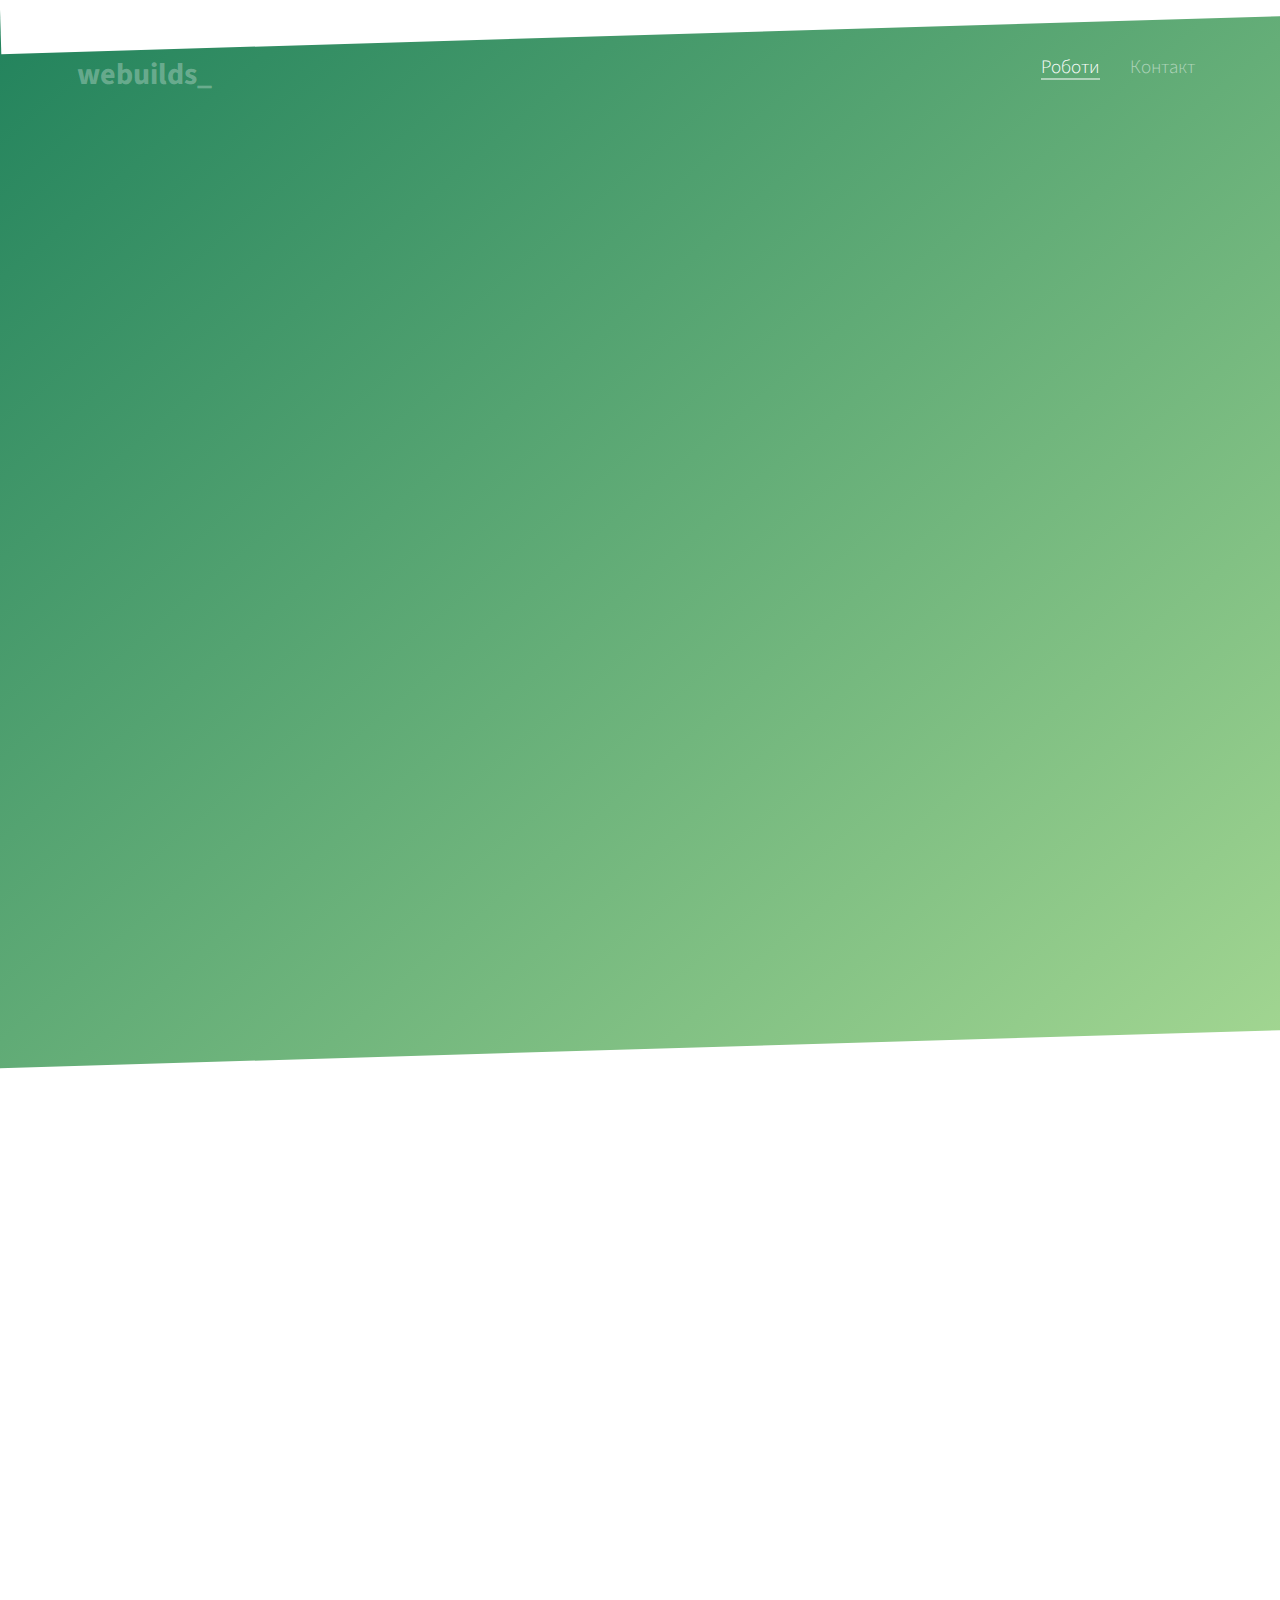
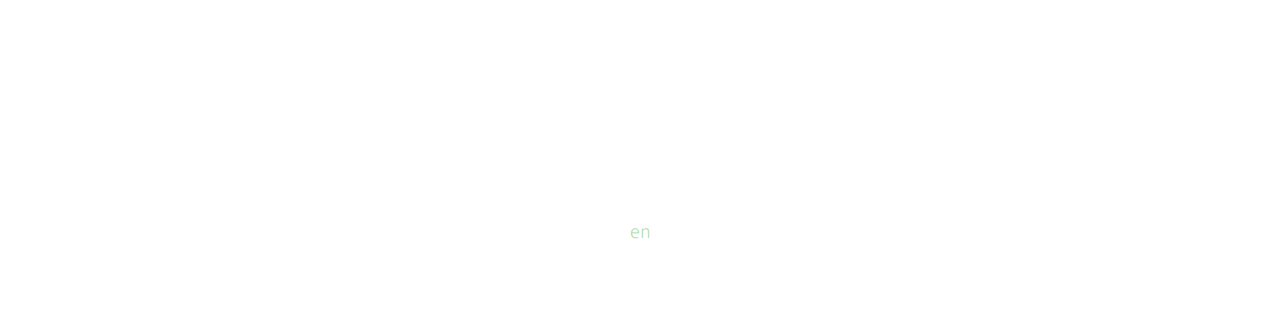
==== index.html @ 07189065 "т13" ====
<!DOCTYPE html>
<!--[if lt IE 7]>      <html class="no-js lt-ie9 lt-ie8 lt-ie7"> <![endif]-->
<!--[if IE 7]>         <html class="no-js lt-ie9 lt-ie8"> <![endif]-->
<!--[if IE 8]>         <html class="no-js lt-ie9"> <![endif]-->
<!--[if gt IE 8]><!--> <html class="no-js"> <!--<![endif]-->
	<head>
	<meta charset="utf-8">
	<meta http-equiv="X-UA-Compatible" content="IE=edge">
	<title>webuilds &mdash; веб-розробка</title>
	<meta name="viewport" content="width=device-width, initial-scale=1">
	<meta name="description" content="веб-розробка сайтів" />
	<meta name="keywords" content="web, розробка, wordpress, шаблони, дизайн, веб, site, html5, css3, mobile, responsive" />
	<meta name="author" content="webuilds.github.io" />


  	<!-- Facebook and Twitter integration -->
	<meta property="og:title" content=""/>
	<meta property="og:image" content=""/>
	<meta property="og:url" content=""/>
	<meta property="og:site_name" content=""/>
	<meta property="og:description" content=""/>
	<meta name="twitter:title" content="" />
	<meta name="twitter:image" content="" />
	<meta name="twitter:url" content="" />
	<meta name="twitter:card" content="" />

	<!-- Place favicon.ico and apple-touch-icon.png in the root directory -->
	<link rel="shortcut icon" href="favicon.ico">

	<link href='https://fonts.googleapis.com/css?family=Source+Sans+Pro:400,300,600,400italic,700' rel='stylesheet' type='text/css'>
	
	<!-- Animate.css -->
	<link rel="stylesheet" href="css/animate.css">
	<!-- Icomoon Icon Fonts-->
	<link rel="stylesheet" href="css/icomoon.css">
	<!-- Simple Line Icons -->
	<link rel="stylesheet" href="css/simple-line-icons.css">
	<!-- Magnific Popup -->
	<link rel="stylesheet" href="css/magnific-popup.css">
	<!-- Bootstrap  -->
	<link rel="stylesheet" href="css/bootstrap.css">

	<!-- 
	Default Theme Style 
	You can change the style.css (default color purple) to one of these styles
	
	1. pink.css
	2. blue.css
	3. turquoise.css
	4. orange.css
	5. lightblue.css
	6. brown.css
	7. green.css

	-->
	<link rel="stylesheet" href="css/style4.css">

	<!-- Styleswitcher ( This style is for demo purposes only, you may delete this anytime. ) -->
	<link rel="stylesheet" id="theme-switch" href="css/style4.css">
	<!-- End demo purposes only -->


	<style>
	/* For demo purpose only */
	
	/* For Demo Purposes Only ( You can delete this anytime :-) */
	#colour-variations {
		padding: 10px;
		-webkit-transition: 0.5s;
	  	-o-transition: 0.5s;
	  	transition: 0.5s;
		width: 140px;
		position: fixed;
		left: 0;
		top: 100px;
		z-index: 999999;
		background: #fff;
		/*border-radius: 4px;*/
		border-top-right-radius: 4px;
		border-bottom-right-radius: 4px;
		-webkit-box-shadow: 0 0 9px 0 rgba(0,0,0,.1);
		-moz-box-shadow: 0 0 9px 0 rgba(0,0,0,.1);
		-ms-box-shadow: 0 0 9px 0 rgba(0,0,0,.1);
		box-shadow: 0 0 9px 0 rgba(0,0,0,.1);
	}
	#colour-variations.sleep {
		margin-left: -140px;
	}
	#colour-variations h3 {
		text-align: center;;
		font-size: 11px;
		letter-spacing: 2px;
		text-transform: uppercase;
		color: #777;
		margin: 0 0 10px 0;
		padding: 0;;
	}
	#colour-variations ul,
	#colour-variations ul li {
		padding: 0;
		margin: 0;
	}
	#colour-variations li {
		list-style: none;
		display: block;
		margin-bottom: 5px!important;
		float: left;
		width: 100%;
	}
	#colour-variations li a {
		width: 100%;
		position: relative;
		display: block;
		overflow: hidden;
		-webkit-border-radius: 4px;
		-moz-border-radius: 4px;
		-ms-border-radius: 4px;
		border-radius: 4px;
		-webkit-transition: 0.4s;
		-o-transition: 0.4s;
		transition: 0.4s;
	}
	#colour-variations li a:hover {
	  	opacity: .9;
	}
	#colour-variations li a > span {
		width: 33.33%;
		height: 20px;
		float: left;
		display: -moz-inline-stack;
		display: inline-block;
		zoom: 1;
		*display: inline;
	}
	

	.option-toggle {
		position: absolute;
		right: 0;
		top: 0;
		margin-top: 5px;
		margin-right: -30px;
		width: 30px;
		height: 30px;
		background: #f64662;
		text-align: center;
		border-top-right-radius: 4px;
		border-bottom-right-radius: 4px;
		color: #fff;
		cursor: pointer;
		-webkit-box-shadow: 0 0 9px 0 rgba(0,0,0,.1);
		-moz-box-shadow: 0 0 9px 0 rgba(0,0,0,.1);
		-ms-box-shadow: 0 0 9px 0 rgba(0,0,0,.1);
		box-shadow: 0 0 9px 0 rgba(0,0,0,.1);
	}
	.option-toggle i {
		top: 2px;
		position: relative;
	}
	.option-toggle:hover, .option-toggle:focus, .option-toggle:active {
		color:  #fff;
		text-decoration: none;
		outline: none;
	}
	</style>
	<!-- End demo purposes only -->


	<!-- Modernizr JS -->
	<script src="js/modernizr-2.6.2.min.js"></script>
	<!-- FOR IE9 below -->
	<!--[if lt IE 9]>
	<script src="js/respond.min.js"></script>
	<![endif]-->

	</head>
	<body>
	<header role="banner" id="fh5co-header">
			<div class="container">
				<!-- <div class="row"> -->
			    <nav class="navbar navbar-default">
		        <div class="navbar-header">
		        	<!-- Mobile Toggle Menu Button -->
					<a href="#" class="js-fh5co-nav-toggle fh5co-nav-toggle" data-toggle="collapse" data-target="#navbar" aria-expanded="false" aria-controls="navbar"><i></i></a>
		         <a class="navbar-brand" href="/"><div class="gradient-all">webuilds<span class="blink">_</span></div></a> 
		        </div>
		        <div id="navbar" class="navbar-collapse collapse">
		          <ul class="nav navbar-nav navbar-right">
		          <!--  <li class="active"><a href="#" data-nav-section="home"><span>Home</span></a></li>
					<li><a href="#" data-nav-section="start"><span>Start</span></a></li> -->
		            <li><a href="#" data-nav-section="work"><span>Роботи</span></a></li>
		              <!--  <li><a href="#" data-nav-section="testimonials"><span>Testimonials</span></a></li>
		            <li><a href="#" data-nav-section="services"><span>Services</span></a></li>
		         <li><a href="#" data-nav-section="about"><span>About</span></a></li> -->
		            <li><a href="#" data-nav-section="contact"><span>Контакт</span></a></li>
		          </ul>
		        </div>
			    </nav>
			  <!-- </div> -->
		  </div>
	</header>
<!--
	<section id="fh5co-home" data-section="home" style="background-image: url(images/full_image_2.jpg);" data-stellar-background-ratio="0.5">
		<div class="gradient"></div>
		<div class="container">
			<div class="text-wrap">
				<div class="text-inner">
					<div class="row">
						<div class="col-md-8 col-md-offset-2">
							<h1 class="to-animate">Web development<span class="blink">_</span></h1>
							<h2 class="to-animate">CREATION of sites, online stores, portals, news resources, blogs, business card sites, portfolio</h2>
							<h4 class="to-animate">HTML5/CSS3, CMS Wordpress, MODX, DLE, Ruby on Rails</h4>
						</div>
					</div>
				</div>
			</div>
		</div>
		<div class="slant"></div>
	</section>

	<section id="fh5co-intro" data-section="start">
		<div class="container">
			<div class="row row-bottom-padded-lg">
				<div class="fh5co-block to-animate" style="background-image: url(images/img_7.jpg);">
					<div class="overlay-darker"></div>
					<div class="overlay"></div>
					<div class="fh5co-text">
						<i class="fh5co-intro-icon icon-bulb"></i>
						<h2>Plan</h2>
						<p>Despite conventional wisdom, the core part of website development and design is not necessary the coding process. Indeed, such technologies as HTML, CSS, and JavaScript give the web we know its shape and define the way we interact with the information. But what usually stay behind the scenes and, at the same time, remain the crucial part of website development life cycle are the stages of preliminary information gathering, detailed planning, and post-launch maintenance.</p>
						<p><a href="./plan.html" class="btn btn-primary popup-vimeo">More</a></p>
					</div>
				</div>
				<div class="fh5co-block to-animate" style="background-image: url(images/img_8.jpg);">
					<div class="overlay-darker"></div>
					<div class="overlay"></div>
					<div class="fh5co-text">
						<i class="fh5co-intro-icon icon-wrench"></i>
						<h2>Develop</h2>
						<p>At this step, we can finally start creating the website itself. Usually, the home page is created first, and then all sub-pages are added, according to the website hierarchy that was previously created in the form of a sitemap. Frameworks and CMS should be implemented to make sure that server can handle the installation and set-up smoothly.
						<p>When you use CMS for site creation, we can also install CMS plugins at this step if there’s a need. The other important step is SEO (Search Engine Optimization). SEO is the optimization of website elements ( e.g., title, description, keyword) that can help your site achieve higher rankings in the search engines.
						</p><p><a href="./develop.html" class="btn btn-primary popup-vimeo">More</a></p>
					</div>
				</div>
				<div class="fh5co-block to-animate" style="background-image: url(images/img_10.jpg);">
					<div class="overlay-darker"></div>
					<div class="overlay"></div>
					<div class="fh5co-text">
						<i class="fh5co-intro-icon icon-rocket"></i>
						<h2>Launch</h2>
						<p>After you check and re-check your website, it’s time to upload it to a server. An FTP (File Transfer Protocol) software is used for that purpose. After you deployed the files, you should run yet another, final test to be sure that all your files have been installed correctly.</p>
						<p>The other important thing is keeping your website up to date. If you use a CMS, regular updates will prevent you from bugs and decrease security risks.
						</p><p><a href="#fh5co-contact" class="btn btn-primary">Contact</a></p>
					</div>
				</div>
			</div>
			<div class="row watch-video text-center to-animate">
				<span>Watch the video</span>
				<p>Web Development Process</p>

				<a href="https://www.youtube.com/watch?v=06VqrXVPc20" class="popup-vimeo btn-video"><i class="icon-play2"></i></a>
			</div>
		</div>
	</section>
 -->
	<section id="fh5co-work" data-section="work">
		<div class="container">
		<!--	<div class="row">
				<div class="col-md-12 section-heading text-center">
					<h2 class="to-animate">Work</h2>
					<div class="row">
						<div class="col-md-8 col-md-offset-2 subtext to-animate">
							<h3></h3>
						</div>
					</div>
				</div>
			</div>  -->
			<div class="row row-bottom-padded-sm">
<!--				
				<div class="col-md-4 col-sm-6 col-xxs-12">
					<a href="http://mini.s-shot.ru/1280x800/1280/png/?http://dzvony.org.ua" class="fh5co-project-item image-popup to-animate">
						<img src="http://mini.s-shot.ru/1280x1050/500/jpeg/?http://dzvony.org.ua" alt="Radio Dzvony" class="img-responsive">
						<div class="fh5co-text">	
						<h2>Radio "Dzvony" - dzvony.org.ua</h2>
						<span>Blog</span>
						</div>
					</a>
				</div>
-->			
			    <div class="col-md-4 col-sm-6 col-xxs-12">
					<a href="http://mini.s-shot.ru/1280x800/1280/png/?http://ssps.org.ua" class="fh5co-project-item image-popup to-animate">
						<img src="http://mini.s-shot.ru/1280x1050/500/jpeg/?http://ssps.org.ua" alt="SSpS" class="img-responsive">
						<div class="fh5co-text">
						<h2>SSpS - ssps.org.ua</h2>
						<span>Blog</span>
						</div>
					</a>
				</div>
				
					<div class="col-md-4 col-sm-6 col-xxs-12">
					<a href="http://mini.s-shot.ru/1024x768/1024/png/?http://ewtn.org.ua" class="fh5co-project-item image-popup to-animate">
						<img src="http://mini.s-shot.ru/1280x1050/500/jpeg/?http://ewtn.org.ua" alt="EWTN" class="img-responsive">
						<div class="fh5co-text">
						<h2>EWTN - ewtn.org.ua</h2>
						<span>Blog</span>
						</div>
					</a>
				</div>

				<div class="col-md-4 col-sm-6 col-xxs-12">
					<a href="http://mini.s-shot.ru/1280x800/1280/png/?http://wds-gorodok.com" class="fh5co-project-item image-popup to-animate">
						<img src="http://mini.s-shot.ru/1280x1000/500/jpeg/?http://wds-gorodok.com" alt="To Live Is Christ - wds-gorodok.com" class="img-responsive">
						<div class="fh5co-text">
						<h2>Духовна семінарія - wds-gorodok.com</h2>

						</div>
					</a>
				</div>

				<div class="clearfix visible-sm-block"></div>
				<div class="col-md-4 col-sm-6 col-xxs-12">
					<a href="http://mini.s-shot.ru/1024x768/1024/png/?http://www.teologiatela.sk" class="fh5co-project-item image-popup to-animate">
						<img src="http://mini.s-shot.ru/1280x1050/500/jpeg/?http://www.teologiatela.sk" alt="Theology of the Body" class="img-responsive">
						<div class="fh5co-text">
						<h2>Богослов'я тіла - teologiatela.sk</h2>
						</div>
					</a>
				</div>
				
				<div class="clearfix visible-sm-block"></div>
				
				<div class="col-md-4 col-sm-6 col-xxs-12">
					<a href="http://mini.s-shot.ru/1024x768/1024/png/?http://kmc.media" class="fh5co-project-item image-popup to-animate">
						<img src="http://mini.s-shot.ru/1280x1050/500/jpeg/?http://kmc.media" alt="KMC" class="img-responsive">
						<div class="fh5co-text">
						<h2>KMC - kmc.media</h2>
						<span>Blog</span>
						</div>
					</a>
				</div>
				
				<div class="col-md-4 col-sm-6 col-xxs-12">
					<a href="http://mini.s-shot.ru/1024x768/1024/png/?http://live-christ.com/ua" class="fh5co-project-item image-popup to-animate">
						<img src="http://mini.s-shot.ru/1280x1050/500/jpeg/?http://live-christ.com/ua" alt="To Live Is Christ - live-christ.com" class="img-responsive">
						<div class="fh5co-text">
						<h2>Життя - Христос - live-christ.com</h2>
						<span>Blog</span>
						</div>
					</a>
				</div>
								

			<div class="row">
				<div class="col-md-12 text-center to-animate">
					<button class="btn btn-primary" type="button" data-toggle="collapse" data-target="#collapseExample" aria-expanded="false" aria-controls="collapseExample">Більше
					</button>
				</div>
			</div>	
			<div class="clearfix visible-sm-block"></div>
			<div class="collapse" id="collapseExample">

				<div class="col-md-4 col-sm-6 col-xxs-12">
					<a href="http://mini.s-shot.ru/1024x768/1024/png/?http://jc.org.ua" class="fh5co-project-item image-popup to-animate">
						<img src="http://mini.s-shot.ru/1280x1050/500/jpeg/?http://jc.org.ua" alt="Liturgy of the Hours" class="img-responsive">
						<div class="fh5co-text">
						<h2>Літургія годин - jc.org.ua</h2>
						<span>Mobile app</span>
						</div>
					</a>
				</div>
				
			</div>
<!--			
	
				<div class="col-md-4 col-sm-6 col-xxs-12">
					<a href="http://mini.s-shot.ru/1280x800/1024/png/?http://openuscompany.com" class="fh5co-project-item image-popup to-animate">
						<img src="http://mini.s-shot.ru/1280x1000/500/jpeg/?http://openuscompany.com" alt="OPENUSCOMPANY" class="img-responsive">
						<div class="fh5co-text">
						<h2>OPENUSCOMPANY - openuscompany.com</h2>
						<span>One Page</span>
						</div>
					</a>
				</div>

				<div class="clearfix visible-sm-block"></div>

				
				
				<div class="clearfix visible-sm-block"></div>
			<div class="collapse" id="collapseExample">
			    		
				<div class="col-md-4 col-sm-6 col-xxs-12">
					<a href="http://mini.s-shot.ru/1024x768/1024/png/?http://pogorelovtales.com" class="fh5co-project-item image-popup to-animate">
						<img src="http://mini.s-shot.ru/1280x1050/500/jpeg/?http://pogorelovtales.com" alt="Pogorelov Tales" class="img-responsive">
						<div class="fh5co-text">
						<h2>Pogorelov Tales - pogorelovtales.com</h2>
						<span>Blog, Promo</span>
						</div>
					</a>
				</div>
				
				<div class="col-md-4 col-sm-6 col-xxs-12">
					<a href="http://mini.s-shot.ru/1024x768/1024/png/?https://aquapark.nikolaev.ua" class="fh5co-project-item image-popup to-animate">
						<img src="http://mini.s-shot.ru/1024x768/500/jpeg/?https://aquapark.nikolaev.ua" alt="Aquapark in Ochakov" class="img-responsive">
						<div class="fh5co-text">
						<h2>Aquapark in Ochakov - aquapark.nikolaev.ua</h2>
						<span>Blog</span>
						</div>
					</a>
				</div>
				
				
				
			</div>	
				
			</div>
			<div class="row">
				<div class="col-md-12 text-center to-animate">
					<button class="btn btn-primary" type="button" data-toggle="collapse" data-target="#collapseExample" aria-expanded="false" aria-controls="collapseExample">More
					</button>
				</div>
			</div>
							 -->
		</div>
	</section>
<!--
	<section id="fh5co-testimonials" data-section="testimonials">
		<div class="container">
			<div class="row">
				<div class="col-md-12 section-heading text-center">
					<h2 class="to-animate">Testimonials</h2>
					<div class="row">
						<div class="col-md-8 col-md-offset-2 subtext to-animate">
							<h3></h3>
						</div>
					</div>
				</div>
			</div>
			<div class="row">
				<div class="col-md-4">
					<div class="box-testimony">
						<blockquote class="to-animate-2">
							<p>&ldquo;All perfectly! I'm happy with the job, the site turned out even better than I expected. Definitely I can recommend!&rdquo;</p>
						</blockquote>
						<div class="author to-animate">
							<figure><img src="images/no-avatar.png" alt="Person"></figure>
							<p>
							Sergey S. <span class="subtext">One Page Site</span>
							</p>
						</div>
					</div>
				</div>
				<div class="col-md-4">
					<div class="box-testimony">
						<blockquote class="to-animate-2">
							<p>&ldquo;Many thanks for the implementation of the project! Despite the fact that at the start there were many moments that had not yet been encountered and the final visualization was not understandable, the team was very patient with all the changes and experiments.&rdquo;</p>
						</blockquote>
						<div class="author to-animate">
							<figure><img src="images/no-avatar.png" alt="Person"></figure>
							<p>
							Zhenya  <span class="subtext">Director</span>
							</p>
						</div>
					</div>
				</div>

				<div class="col-md-4">
					<div class="box-testimony">
						<blockquote class="to-animate-2">
							<p>&ldquo;The team coped well with its task. I recommend. &rdquo;</p>
						</blockquote>
						<div class="author to-animate">
							<figure><img src="images/no-avatar.png" alt="Person"></figure>
							<p>
							Alexey K. <span class="subtext">Website modernization</span>
							</p>
						</div>
					</div>
				</div>
				

			</div>
		</div>
	</section>


	<section id="fh5co-services" data-section="services">
		<div class="container">
			<div class="row">
				<div class="col-md-12 section-heading text-left">
					<h2 class=" left-border to-animate">Services</h2>
					<div class="row">
						<div class="col-md-8 subtext to-animate">
							<h3>You should always keep in mind that website development project doesn’t start with coding and doesn’t end after the day you finally launch your website.</h3>
						</div>
					</div>
				</div>
			</div>
			<div class="row">
				<div class="col-md-6 col-sm-6 fh5co-service to-animate">
					<i class="icon to-animate-2 icon-anchor"></i>
					<h3>Start &amp; Strategy</h3>
					<p>	This initial stage is where you define your goals and objectives for the web site and begin to collect and analyze the information you’ll need to justify the budget and resources required. This is also the time to define the scope of the site content, the interactive functionality and technology support required, and the depth and breadth of information resources that you will need to fill out the site and meet your users’ expectations.</p>
				</div>
				<div class="col-md-6 col-sm-6 fh5co-service to-animate">
					<i class="icon to-animate-2 icon-layers2"></i>
					<h3>Theme &amp; Interface</h3>
					<p>Most websites today are developed with a content management system, or CMS – which allows companies to easily and quickly update their sites without technical support. Template is important in the website.
					If you have an existing website that needs reworking, sprucing up or a redesign, we can help you. </br> </br>  </br> </br></p>
				</div>

				<div class="clearfix visible-sm-block"></div>

				<div class="col-md-6 col-sm-6 fh5co-service to-animate">
					<i class="icon to-animate-2 icon-database"></i>
					<h3>Resources &amp; Materials</h3>
					<p>If you’re at the stage of thinking about starting a website, you may already have a good start on this one. Nonetheless, before you go any further, really clarify for yourself what you want your website to accomplish.
					Also, define a budget, timeline, and list of needed resources and materials, for example domain, hosting, CMS, template. 
</p>
				</div>
				<div class="col-md-6 col-sm-6 fh5co-service to-animate">
					<i class="icon to-animate-2 icon-monitor"></i>
					<h3>CMS &amp; eCommerce</h3>
					<p>
					CMS can be used for adding, editing, and deleting text conveniently. You can incorporate unlimited pages and full-site SEO. We offer development on HTML5/CSS3, CMS Wordpress, MODX, DLE, Ruby on Rails.
				</p>
				</div>
				
			</div>
		</div>
	</section>
<!-- 	
	<section id="fh5co-about" data-section="about">
		<div class="container">
			<div class="row">
				<div class="col-md-12 section-heading text-center">
					<h2 class="to-animate">About</h2>
					<div class="row">
						<div class="col-md-8 col-md-offset-2 subtext to-animate">
							<h3>Far far away, behind the word mountains, far from the countries Vokalia and Consonantia, there live the blind texts.</h3>
						</div>
					</div>
				</div>
			</div>
			<div class="row">
				<div class="col-md-4">
					<div class="fh5co-person text-center to-animate">
						<figure><img src="https://static.kabanchik.ua/static/images/no-avatar.png" alt="Image"></figure>
						<h3>Sergey S.</h3>
						<span class="fh5co-position">One Page Website</span>
						<p>All perfectly! I'm happy with the job, the site turned out even better than I expected. Definitely I can recommend!</p>
						<ul class="social social-circle">
							<li><a href="#"><i class="icon-twitter"></i></a></li>
							<li><a href="#"><i class="icon-facebook"></i></a></li>
							<li><a href="#"><i class="icon-dribbble"></i></a></li>
						</ul>
					</div>
				</div>
				<div class="col-md-4">
					<div class="fh5co-person text-center to-animate">
						<figure><img src="images/person2.jpg" alt="Image"></figure>
						<h3>Rob Smith</h3>
						<span class="fh5co-position">Web Developer</span>
						<p>Far far away, behind the word mountains, far from the countries Vokalia and Consonantia, there live the blind texts</p>
						<ul class="social social-circle">
							<li><a href="#"><i class="icon-twitter"></i></a></li>
							<li><a href="#"><i class="icon-facebook"></i></a></li>
							<li><a href="#"><i class="icon-github"></i></a></li>
						</ul>
					</div>
				</div>
				<div class="col-md-4">
					<div class="fh5co-person text-center to-animate">
						<figure><img src="images/person3.jpg" alt="Image"></figure>
						<h3>Larry Ben</h3>
						<span class="fh5co-position">Web Designer</span>
						<p>Far far away, behind the word mountains, far from the countries Vokalia and Consonantia, there live the blind texts</p>
						<ul class="social social-circle">
							<li><a href="#"><i class="icon-twitter"></i></a></li>
							<li><a href="#"><i class="icon-facebook"></i></a></li>
							<li><a href="#"><i class="icon-dribbble"></i></a></li>
						</ul>
					</div>
				</div>
			</div>
		</div>
	</section>
	
	<section id="fh5co-counters" style="background-image: url(images/full_image_1.jpg);" data-stellar-background-ratio="0.5">
		<div class="fh5co-overlay"></div>
		<div class="container">
			<div class="row">
				<div class="col-md-12 section-heading text-center to-animate">
					<h2>Fun Facts</h2>
				</div>
			</div>
			<div class="row">
				<div class="col-md-3 col-sm-6 col-xs-12">
					<div class="fh5co-counter to-animate">
						<i class="fh5co-counter-icon icon-briefcase to-animate-2"></i>
						<span class="fh5co-counter-number js-counter" data-from="0" data-to="89" data-speed="5000" data-refresh-interval="50">89</span>
						<span class="fh5co-counter-label">Finished projects</span>
					</div>
				</div>
				<div class="col-md-3 col-sm-6 col-xs-12">
					<div class="fh5co-counter to-animate">
						<i class="fh5co-counter-icon icon-code to-animate-2"></i>
						<span class="fh5co-counter-number js-counter" data-from="0" data-to="2343409" data-speed="5000" data-refresh-interval="50">2343409</span>
						<span class="fh5co-counter-label">Line of codes</span>
					</div>
				</div>
				<div class="col-md-3 col-sm-6 col-xs-12">
					<div class="fh5co-counter to-animate">
						<i class="fh5co-counter-icon icon-cup to-animate-2"></i>
						<span class="fh5co-counter-number js-counter" data-from="0" data-to="1302" data-speed="5000" data-refresh-interval="50">1302</span>
						<span class="fh5co-counter-label">Cup of coffees</span>
					</div>
				</div>
				<div class="col-md-3 col-sm-6 col-xs-12">
					<div class="fh5co-counter to-animate">
						<i class="fh5co-counter-icon icon-people to-animate-2"></i>
						<span class="fh5co-counter-number js-counter" data-from="0" data-to="52" data-speed="5000" data-refresh-interval="50">52</span>
						<span class="fh5co-counter-label">Happy clients</span>
					</div>
				</div>
			</div>
		</div>
	</section>
 -->
	<section id="fh5co-contact" data-section="contact">
		<div class="container">
			<div class="row">
				<div class="col-md-12 section-heading text-center">
	<!-- 					<h2 class="to-animate">Get In Touch</h2>
					<div class="row">
						<div class="col-md-8 col-md-offset-2 subtext to-animate">
							<h3>Let’s shake hands and start a work</h3>
						</div>
					</div>
				</div>
			</div>
			<div class="row row-bottom-padded-md"> 
			
			<div class="col-md-6 to-animate">
					<h3>Got an IDEA?</h3>
					<ul class="fh5co-contact-info">
						<i class="icon to-animate-2 icon-cogs bounceIn animated"></i>
						<i class="icon to-animate-2 icon-bubbles bounceIn animated"></i>
						<li><i class="icon-phone"></i> <a href="tel:+38(095)128-0726 ">38(095)128-0726 </a> <img src="images/viber.png" alt="viber"> </li>
						<li><i class="icon-envelope"></i>webuildsweb@gmail.com</li>
						<li><i class="icon-globe"></i> <a href="http://webuilds.github.io" target="_blank">webuilds.github.io</a></li>
						<li><i class="icon-social-facebook"></i> <a href="https://www.facebook.com/webuilds.github.io" target="_blank">Facebook</a></li>
					</ul>
				</div>
			
			<!-- 
				<div class="col-md-6 to-animate"> 
					<h3>Contact Info</h3>
					<ul class="fh5co-contact-info">
						<li class="fh5co-contact-address ">
							<i class="icon-home"></i>
							5555 Love Paradise 56 New Clity 5655, <br>Excel Tower United Kingdom
						</li>
						<li><i class="icon-phone"></i> (123) 465-6789</li>
						<li><i class="icon-envelope"></i>info@freehtml5.co</li>
						<li><i class="icon-globe"></i> <a href="http://webuilds.github.io/" target="_blank">webuilds.github.io</a></li>
					</ul>
				</div>
 -->
				<div class="col-md-6 to-animate"> 
					<h3>Контактна форма</h3>

					<form action="https://formspree.io/webuildsweb@gmail.com" method="POST">

					<div class="form-group ">
						<label for="name" class="sr-only">Name</label>
						<input name="name" class="form-control" placeholder="Ім'я" type="text">
					</div>
					<div class="form-group ">
						<label for="email" class="sr-only">Email</label>
						<input name="_replyto" class="form-control" required placeholder="Email*" type="email">
					</div>
					<div class="form-group ">
						<label for="phone" class="sr-only">Phone</label>
						<input name="phone" class="form-control" placeholder="Телефон" type="text">
					</div>
					<div class="form-group ">
						<label for="message" class="sr-only">Message</label>
						<textarea name="message" id="message" cols="30" rows="5" class="form-control" placeholder="Повідомлення"></textarea>
					</div>
					<div class="form-group ">
						<input class="btn btn-primary btn-lg" type="submit" value="Надіслати">
					</div>
					</div>
				</div>
				
			</div>
		</div>
<!--		<div id="map" class="to-animate"></div>	 -->
	</section>
	
	
	<footer id="footer" role="contentinfo">
	<!--	<a href="#" class="gotop js-gotop"><i class="icon-arrow-up2"></i></a>  -->
		<div class="container">
			<div class="">
				<div class="col-md-12 text-center">
				<!--	<p>&copy; 2018 WEBuilds - web development. All Rights Reserved.</p>  -->
					<p><a href="/en.html"> <span>en</span> </a></p>
				</div>
			</div>  
	<!--			<div class="row">
				<div class="col-md-12 text-center">
					<ul class="social social-circle">
						<li><a href="#"><i class="icon-twitter"></i></a></li>
						<li><a href="#"><i class="icon-facebook"></i></a></li>
						<li><a href="#"><i class="icon-youtube"></i></a></li>
					</ul>
				</div>
			</div>
		</div>
	</footer>
	 -->
	
	<!-- For demo purposes Only ( You may delete this anytime :-)
	<div id="colour-variations">
		<a class="option-toggle"><i class="icon-gear"></i></a>
		<h3>Preset Colors</h3>
		<ul>
			<li>
				<a href="javascript: void(0);" data-theme="style">
					<span style="background: #3f95ea;"></span>
					<span style="background: #52d3aa;"></span>
					<span style="background: #f2f2f2;"></span>
				</a>
			</li>
			<li>
				<a href="javascript: void(0);" data-theme="style2">
					<span style="background: #329998;"></span>
					<span style="background: #6cc99c;"></span>
					<span style="background: #f2f2f2;"></span>
				</a>
			</li>
			<li>
				<a href="javascript: void(0);" data-theme="style3">
					<span style="background: #9f466e;"></span>
					<span style="background: #c24d67;"></span>
					<span style="background: #f2f2f2;"></span>
				</a>
			</li>
			<li>
				<a href="javascript: void(0);" data-theme="style4">
					<span style="background: #21825C;"></span>
					<span style="background: #A4D792;"></span>
					<span style="background: #f2f2f2;"></span>
				</a>
			</li>
			
		</ul>
	</div>
	<!-- End demo purposes only -->

	
	<!-- jQuery -->
	<script src="js/jquery.min.js"></script>
	<!-- jQuery Easing -->
	<script src="js/jquery.easing.1.3.js"></script>
	<!-- Bootstrap -->
	<script src="js/bootstrap.min.js"></script>
	<!-- Waypoints -->
	<script src="js/jquery.waypoints.min.js"></script>
	<!-- Stellar Parallax -->
	<script src="js/jquery.stellar.min.js"></script>
	<!-- Counter -->
	<script src="js/jquery.countTo.js"></script>
	<!-- Magnific Popup -->
	<script src="js/jquery.magnific-popup.min.js"></script>
	<script src="js/magnific-popup-options.js"></script>
	
	<!-- Google Map 
	<script src="https://maps.googleapis.com/maps/api/js?key=AIzaSyCefOgb1ZWqYtj7raVSmN4PL2WkTrc-KyA&sensor=false"></script>
	<script src="js/google_map.js"></script>

 
	<script src="js/jquery.style.switcher.js"></script>
	<script>
		$(function(){
			$('#colour-variations ul').styleSwitcher({
				defaultThemeId: 'theme-switch',
				hasPreview: false,
				cookie: {
		          	expires: 30,
		          	isManagingLoad: true
		      	}
			});	
			$('.option-toggle').click(function() {
				$('#colour-variations').toggleClass('sleep');
			});
		});
	</script>
 End demo purposes only -->

	<!-- Main JS (Do not remove) -->
	<script src="js/main.js"></script>

	</body>
</html>
---- css/icomoon.css ----
@font-face {
	font-family: 'icomoon';
	src:url('../fonts/icomoon/icomoon.eot?qtatmt');
	src:url('../fonts/icomoon/icomoon.eot?qtatmt#iefix') format('embedded-opentype'),
		url('../fonts/icomoon/icomoon.ttf?qtatmt') format('truetype'),
		url('../fonts/icomoon/icomoon.woff?qtatmt') format('woff'),
		url('../fonts/icomoon/icomoon.svg?qtatmt#icomoon') format('svg');
	font-weight: normal;
	font-style: normal;
}

[class^="icon-"], [class*=" icon-"] {
	font-family: 'icomoon';
	speak: none;
	font-style: normal;
	font-weight: normal;
	font-variant: normal;
	text-transform: none;
	line-height: 1;

	/* Better Font Rendering =========== */
	-webkit-font-smoothing: antialiased;
	-moz-osx-font-smoothing: grayscale;
}

.icon-glass:before {
	content: "\f000";
}
.icon-music:before {
	content: "\f001";
}
.icon-search2:before {
	content: "\f002";
}
.icon-envelope-o:before {
	content: "\f003";
}
.icon-heart:before {
	content: "\f004";
}
.icon-star:before {
	content: "\f005";
}
.icon-star-o:before {
	content: "\f006";
}
.icon-user:before {
	content: "\f007";
}
.icon-film:before {
	content: "\f008";
}
.icon-th-large:before {
	content: "\f009";
}
.icon-th:before {
	content: "\f00a";
}
.icon-th-list:before {
	content: "\f00b";
}
.icon-check:before {
	content: "\f00c";
}
.icon-close:before {
	content: "\f00d";
}
.icon-remove:before {
	content: "\f00d";
}
.icon-times:before {
	content: "\f00d";
}
.icon-search-plus:before {
	content: "\f00e";
}
.icon-search-minus:before {
	content: "\f010";
}
.icon-power-off:before {
	content: "\f011";
}
.icon-signal:before {
	content: "\f012";
}
.icon-cog:before {
	content: "\f013";
}
.icon-gear:before {
	content: "\f013";
}
.icon-trash-o:before {
	content: "\f014";
}
.icon-home:before {
	content: "\f015";
}
.icon-file-o:before {
	content: "\f016";
}
.icon-clock-o:before {
	content: "\f017";
}
.icon-road:before {
	content: "\f018";
}
.icon-download:before {
	content: "\f019";
}
.icon-arrow-circle-o-down:before {
	content: "\f01a";
}
.icon-arrow-circle-o-up:before {
	content: "\f01b";
}
.icon-inbox:before {
	content: "\f01c";
}
.icon-play-circle-o:before {
	content: "\f01d";
}
.icon-repeat2:before {
	content: "\f01e";
}
.icon-rotate-right:before {
	content: "\f01e";
}
.icon-refresh:before {
	content: "\f021";
}
.icon-list-alt:before {
	content: "\f022";
}
.icon-lock:before {
	content: "\f023";
}
.icon-flag:before {
	content: "\f024";
}
.icon-headphones:before {
	content: "\f025";
}
.icon-volume-off:before {
	content: "\f026";
}
.icon-volume-down:before {
	content: "\f027";
}
.icon-volume-up:before {
	content: "\f028";
}
.icon-qrcode:before {
	content: "\f029";
}
.icon-barcode:before {
	content: "\f02a";
}
.icon-tag:before {
	content: "\f02b";
}
.icon-tags:before {
	content: "\f02c";
}
.icon-book:before {
	content: "\f02d";
}
.icon-bookmark:before {
	content: "\f02e";
}
.icon-print:before {
	content: "\f02f";
}
.icon-camera:before {
	content: "\f030";
}
.icon-font:before {
	content: "\f031";
}
.icon-bold:before {
	content: "\f032";
}
.icon-italic:before {
	content: "\f033";
}
.icon-text-height:before {
	content: "\f034";
}
.icon-text-width:before {
	content: "\f035";
}
.icon-align-left:before {
	content: "\f036";
}
.icon-align-center2:before {
	content: "\f037";
}
.icon-align-right:before {
	content: "\f038";
}
.icon-align-justify2:before {
	content: "\f039";
}
.icon-list:before {
	content: "\f03a";
}
.icon-dedent:before {
	content: "\f03b";
}
.icon-outdent:before {
	content: "\f03b";
}
.icon-indent:before {
	content: "\f03c";
}
.icon-video-camera:before {
	content: "\f03d";
}
.icon-image:before {
	content: "\f03e";
}
.icon-photo:before {
	content: "\f03e";
}
.icon-picture-o:before {
	content: "\f03e";
}
.icon-pencil:before {
	content: "\f040";
}
.icon-map-marker:before {
	content: "\f041";
}
.icon-adjust:before {
	content: "\f042";
}
.icon-tint:before {
	content: "\f043";
}
.icon-edit:before {
	content: "\f044";
}
.icon-pencil-square-o:before {
	content: "\f044";
}
.icon-share-square-o:before {
	content: "\f045";
}
.icon-check-square-o:before {
	content: "\f046";
}
.icon-arrows:before {
	content: "\f047";
}
.icon-step-backward:before {
	content: "\f048";
}
.icon-fast-backward:before {
	content: "\f049";
}
.icon-backward:before {
	content: "\f04a";
}
.icon-play2:before {
	content: "\f04b";
}
.icon-pause2:before {
	content: "\f04c";
}
.icon-stop2:before {
	content: "\f04d";
}
.icon-forward:before {
	content: "\f04e";
}
.icon-fast-forward2:before {
	content: "\f050";
}
.icon-step-forward:before {
	content: "\f051";
}
.icon-eject:before {
	content: "\f052";
}
.icon-chevron-left:before {
	content: "\f053";
}
.icon-chevron-right:before {
	content: "\f054";
}
.icon-plus-circle:before {
	content: "\f055";
}
.icon-minus-circle:before {
	content: "\f056";
}
.icon-times-circle:before {
	content: "\f057";
}
.icon-check-circle:before {
	content: "\f058";
}
.icon-question-circle:before {
	content: "\f059";
}
.icon-info-circle:before {
	content: "\f05a";
}
.icon-crosshairs:before {
	content: "\f05b";
}
.icon-times-circle-o:before {
	content: "\f05c";
}
.icon-check-circle-o:before {
	content: "\f05d";
}
.icon-ban2:before {
	content: "\f05e";
}
.icon-arrow-left:before {
	content: "\f060";
}
.icon-arrow-right:before {
	content: "\f061";
}
.icon-arrow-up:before {
	content: "\f062";
}
.icon-arrow-down:before {
	content: "\f063";
}
.icon-mail-forward:before {
	content: "\f064";
}
.icon-share:before {
	content: "\f064";
}
.icon-expand2:before {
	content: "\f065";
}
.icon-compress:before {
	content: "\f066";
}
.icon-plus:before {
	content: "\f067";
}
.icon-minus:before {
	content: "\f068";
}
.icon-asterisk:before {
	content: "\f069";
}
.icon-exclamation-circle:before {
	content: "\f06a";
}
.icon-gift:before {
	content: "\f06b";
}
.icon-leaf:before {
	content: "\f06c";
}
.icon-fire:before {
	content: "\f06d";
}
.icon-eye:before {
	content: "\f06e";
}
.icon-eye-slash:before {
	content: "\f070";
}
.icon-exclamation-triangle:before {
	content: "\f071";
}
.icon-warning:before {
	content: "\f071";
}
.icon-plane:before {
	content: "\f072";
}
.icon-calendar:before {
	content: "\f073";
}
.icon-random:before {
	content: "\f074";
}
.icon-comment:before {
	content: "\f075";
}
.icon-magnet:before {
	content: "\f076";
}
.icon-chevron-up:before {
	content: "\f077";
}
.icon-chevron-down:before {
	content: "\f078";
}
.icon-retweet:before {
	content: "\f079";
}
.icon-shopping-cart:before {
	content: "\f07a";
}
.icon-folder:before {
	content: "\f07b";
}
.icon-folder-open:before {
	content: "\f07c";
}
.icon-arrows-v:before {
	content: "\f07d";
}
.icon-arrows-h:before {
	content: "\f07e";
}
.icon-bar-chart:before {
	content: "\f080";
}
.icon-bar-chart-o:before {
	content: "\f080";
}
.icon-twitter-square:before {
	content: "\f081";
}
.icon-facebook-square:before {
	content: "\f082";
}
.icon-camera-retro:before {
	content: "\f083";
}
.icon-key:before {
	content: "\f084";
}
.icon-cogs:before {
	content: "\f085";
}
.icon-gears:before {
	content: "\f085";
}
.icon-comments:before {
	content: "\f086";
}
.icon-thumbs-o-up:before {
	content: "\f087";
}
.icon-thumbs-o-down:before {
	content: "\f088";
}
.icon-star-half:before {
	content: "\f089";
}
.icon-heart-o:before {
	content: "\f08a";
}
.icon-sign-out:before {
	content: "\f08b";
}
.icon-linkedin-square:before {
	content: "\f08c";
}
.icon-thumb-tack:before {
	content: "\f08d";
}
.icon-external-link:before {
	content: "\f08e";
}
.icon-sign-in:before {
	content: "\f090";
}
.icon-trophy:before {
	content: "\f091";
}
.icon-github-square:before {
	content: "\f092";
}
.icon-upload:before {
	content: "\f093";
}
.icon-lemon-o:before {
	content: "\f094";
}
.icon-phone:before {
	content: "\f095";
}
.icon-square-o:before {
	content: "\f096";
}
.icon-bookmark-o:before {
	content: "\f097";
}
.icon-phone-square:before {
	content: "\f098";
}
.icon-twitter:before {
	content: "\f099";
}
.icon-facebook:before {
	content: "\f09a";
}
.icon-facebook-f:before {
	content: "\f09a";
}
.icon-github:before {
	content: "\f09b";
}
.icon-unlock2:before {
	content: "\f09c";
}
.icon-credit-card:before {
	content: "\f09d";
}
.icon-feed:before {
	content: "\f09e";
}
.icon-rss:before {
	content: "\f09e";
}
.icon-hdd-o:before {
	content: "\f0a0";
}
.icon-bullhorn:before {
	content: "\f0a1";
}
.icon-bell-o:before {
	content: "\f0a2";
}
.icon-certificate:before {
	content: "\f0a3";
}
.icon-hand-o-right:before {
	content: "\f0a4";
}
.icon-hand-o-left:before {
	content: "\f0a5";
}
.icon-hand-o-up:before {
	content: "\f0a6";
}
.icon-hand-o-down:before {
	content: "\f0a7";
}
.icon-arrow-circle-left:before {
	content: "\f0a8";
}
.icon-arrow-circle-right:before {
	content: "\f0a9";
}
.icon-arrow-circle-up:before {
	content: "\f0aa";
}
.icon-arrow-circle-down:before {
	content: "\f0ab";
}
.icon-globe:before {
	content: "\f0ac";
}
.icon-wrench:before {
	content: "\f0ad";
}
.icon-tasks:before {
	content: "\f0ae";
}
.icon-filter:before {
	content: "\f0b0";
}
.icon-briefcase:before {
	content: "\f0b1";
}
.icon-arrows-alt:before {
	content: "\f0b2";
}
.icon-group:before {
	content: "\f0c0";
}
.icon-users:before {
	content: "\f0c0";
}
.icon-chain:before {
	content: "\f0c1";
}
.icon-link:before {
	content: "\f0c1";
}
.icon-cloud:before {
	content: "\f0c2";
}
.icon-flask:before {
	content: "\f0c3";
}
.icon-cut:before {
	content: "\f0c4";
}
.icon-scissors:before {
	content: "\f0c4";
}
.icon-copy:before {
	content: "\f0c5";
}
.icon-files-o:before {
	content: "\f0c5";
}
.icon-paperclip:before {
	content: "\f0c6";
}
.icon-floppy-o:before {
	content: "\f0c7";
}
.icon-save:before {
	content: "\f0c7";
}
.icon-square:before {
	content: "\f0c8";
}
.icon-bars:before {
	content: "\f0c9";
}
.icon-navicon:before {
	content: "\f0c9";
}
.icon-reorder:before {
	content: "\f0c9";
}
.icon-list-ul:before {
	content: "\f0ca";
}
.icon-list-ol:before {
	content: "\f0cb";
}
.icon-strikethrough:before {
	content: "\f0cc";
}
.icon-underline:before {
	content: "\f0cd";
}
.icon-table:before {
	content: "\f0ce";
}
.icon-magic:before {
	content: "\f0d0";
}
.icon-truck:before {
	content: "\f0d1";
}
.icon-pinterest:before {
	content: "\f0d2";
}
.icon-pinterest-square:before {
	content: "\f0d3";
}
.icon-google-plus-square:before {
	content: "\f0d4";
}
.icon-google-plus:before {
	content: "\f0d5";
}
.icon-money:before {
	content: "\f0d6";
}
.icon-caret-down:before {
	content: "\f0d7";
}
.icon-caret-up:before {
	content: "\f0d8";
}
.icon-caret-left:before {
	content: "\f0d9";
}
.icon-caret-right:before {
	content: "\f0da";
}
.icon-columns2:before {
	content: "\f0db";
}
.icon-sort:before {
	content: "\f0dc";
}
.icon-unsorted:before {
	content: "\f0dc";
}
.icon-sort-desc:before {
	content: "\f0dd";
}
.icon-sort-down:before {
	content: "\f0dd";
}
.icon-sort-asc:before {
	content: "\f0de";
}
.icon-sort-up:before {
	content: "\f0de";
}
.icon-envelope:before {
	content: "\f0e0";
}
.icon-linkedin:before {
	content: "\f0e1";
}
.icon-rotate-left:before {
	content: "\f0e2";
}
.icon-undo:before {
	content: "\f0e2";
}
.icon-gavel:before {
	content: "\f0e3";
}
.icon-legal:before {
	content: "\f0e3";
}
.icon-dashboard:before {
	content: "\f0e4";
}
.icon-tachometer:before {
	content: "\f0e4";
}
.icon-comment-o:before {
	content: "\f0e5";
}
.icon-comments-o:before {
	content: "\f0e6";
}
.icon-bolt:before {
	content: "\f0e7";
}
.icon-flash:before {
	content: "\f0e7";
}
.icon-sitemap:before {
	content: "\f0e8";
}
.icon-umbrella2:before {
	content: "\f0e9";
}
.icon-clipboard:before {
	content: "\f0ea";
}
.icon-paste:before {
	content: "\f0ea";
}
.icon-lightbulb-o:before {
	content: "\f0eb";
}
.icon-exchange:before {
	content: "\f0ec";
}
.icon-cloud-download2:before {
	content: "\f0ed";
}
.icon-cloud-upload2:before {
	content: "\f0ee";
}
.icon-user-md:before {
	content: "\f0f0";
}
.icon-stethoscope:before {
	content: "\f0f1";
}
.icon-suitcase:before {
	content: "\f0f2";
}
.icon-bell:before {
	content: "\f0f3";
}
.icon-coffee:before {
	content: "\f0f4";
}
.icon-cutlery:before {
	content: "\f0f5";
}
.icon-file-text-o:before {
	content: "\f0f6";
}
.icon-building-o:before {
	content: "\f0f7";
}
.icon-hospital-o:before {
	content: "\f0f8";
}
.icon-ambulance:before {
	content: "\f0f9";
}
.icon-medkit:before {
	content: "\f0fa";
}
.icon-fighter-jet:before {
	content: "\f0fb";
}
.icon-beer:before {
	content: "\f0fc";
}
.icon-h-square:before {
	content: "\f0fd";
}
.icon-plus-square:before {
	content: "\f0fe";
}
.icon-angle-double-left:before {
	content: "\f100";
}
.icon-angle-double-right:before {
	content: "\f101";
}
.icon-angle-double-up:before {
	content: "\f102";
}
.icon-angle-double-down:before {
	content: "\f103";
}
.icon-angle-left:before {
	content: "\f104";
}
.icon-angle-right:before {
	content: "\f105";
}
.icon-angle-up:before {
	content: "\f106";
}
.icon-angle-down:before {
	content: "\f107";
}
.icon-desktop:before {
	content: "\f108";
}
.icon-laptop:before {
	content: "\f109";
}
.icon-tablet:before {
	content: "\f10a";
}
.icon-mobile:before {
	content: "\f10b";
}
.icon-mobile-phone:before {
	content: "\f10b";
}
.icon-circle-o:before {
	content: "\f10c";
}
.icon-quote-left:before {
	content: "\f10d";
}
.icon-quote-right:before {
	content: "\f10e";
}
.icon-spinner:before {
	content: "\f110";
}
.icon-circle:before {
	content: "\f111";
}
.icon-mail-reply:before {
	content: "\f112";
}
.icon-reply:before {
	content: "\f112";
}
.icon-github-alt:before {
	content: "\f113";
}
.icon-folder-o:before {
	content: "\f114";
}
.icon-folder-open-o:before {
	content: "\f115";
}
.icon-smile-o:before {
	content: "\f118";
}
.icon-frown-o:before {
	content: "\f119";
}
.icon-meh-o:before {
	content: "\f11a";
}
.icon-gamepad:before {
	content: "\f11b";
}
.icon-keyboard-o:before {
	content: "\f11c";
}
.icon-flag-o:before {
	content: "\f11d";
}
.icon-flag-checkered:before {
	content: "\f11e";
}
.icon-terminal:before {
	content: "\f120";
}
.icon-code:before {
	content: "\f121";
}
.icon-mail-reply-all:before {
	content: "\f122";
}
.icon-reply-all:before {
	content: "\f122";
}
.icon-star-half-empty:before {
	content: "\f123";
}
.icon-star-half-full:before {
	content: "\f123";
}
.icon-star-half-o:before {
	content: "\f123";
}
.icon-location-arrow:before {
	content: "\f124";
}
.icon-crop:before {
	content: "\f125";
}
.icon-code-fork:before {
	content: "\f126";
}
.icon-chain-broken:before {
	content: "\f127";
}
.icon-unlink:before {
	content: "\f127";
}
.icon-question:before {
	content: "\f128";
}
.icon-info:before {
	content: "\f129";
}
.icon-exclamation:before {
	content: "\f12a";
}
.icon-superscript:before {
	content: "\f12b";
}
.icon-subscript:before {
	content: "\f12c";
}
.icon-eraser:before {
	content: "\f12d";
}
.icon-puzzle-piece:before {
	content: "\f12e";
}
.icon-microphone2:before {
	content: "\f130";
}
.icon-microphone-slash:before {
	content: "\f131";
}
.icon-shield:before {
	content: "\f132";
}
.icon-calendar-o:before {
	content: "\f133";
}
.icon-fire-extinguisher:before {
	content: "\f134";
}
.icon-rocket:before {
	content: "\f135";
}
.icon-maxcdn:before {
	content: "\f136";
}
.icon-chevron-circle-left:before {
	content: "\f137";
}
.icon-chevron-circle-right:before {
	content: "\f138";
}
.icon-chevron-circle-up:before {
	content: "\f139";
}
.icon-chevron-circle-down:before {
	content: "\f13a";
}
.icon-html5:before {
	content: "\f13b";
}
.icon-css3:before {
	content: "\f13c";
}
.icon-anchor2:before {
	content: "\f13d";
}
.icon-unlock-alt:before {
	content: "\f13e";
}
.icon-bullseye:before {
	content: "\f140";
}
.icon-ellipsis-h:before {
	content: "\f141";
}
.icon-ellipsis-v:before {
	content: "\f142";
}
.icon-rss-square:before {
	content: "\f143";
}
.icon-play-circle:before {
	content: "\f144";
}
.icon-ticket:before {
	content: "\f145";
}
.icon-minus-square:before {
	content: "\f146";
}
.icon-minus-square-o:before {
	content: "\f147";
}
.icon-level-up:before {
	content: "\f148";
}
.icon-level-down:before {
	content: "\f149";
}
.icon-check-square:before {
	content: "\f14a";
}
.icon-pencil-square:before {
	content: "\f14b";
}
.icon-external-link-square:before {
	content: "\f14c";
}
.icon-share-square:before {
	content: "\f14d";
}
.icon-compass:before {
	content: "\f14e";
}
.icon-caret-square-o-down:before {
	content: "\f150";
}
.icon-toggle-down:before {
	content: "\f150";
}
.icon-caret-square-o-up:before {
	content: "\f151";
}
.icon-toggle-up:before {
	content: "\f151";
}
.icon-caret-square-o-right:before {
	content: "\f152";
}
.icon-toggle-right:before {
	content: "\f152";
}
.icon-eur:before {
	content: "\f153";
}
.icon-euro:before {
	content: "\f153";
}
.icon-gbp:before {
	content: "\f154";
}
.icon-dollar:before {
	content: "\f155";
}
.icon-usd:before {
	content: "\f155";
}
.icon-inr:before {
	content: "\f156";
}
.icon-rupee:before {
	content: "\f156";
}
.icon-cny:before {
	content: "\f157";
}
.icon-jpy:before {
	content: "\f157";
}
.icon-rmb:before {
	content: "\f157";
}
.icon-yen:before {
	content: "\f157";
}
.icon-rouble:before {
	content: "\f158";
}
.icon-rub:before {
	content: "\f158";
}
.icon-ruble:before {
	content: "\f158";
}
.icon-krw:before {
	content: "\f159";
}
.icon-won:before {
	content: "\f159";
}
.icon-bitcoin:before {
	content: "\f15a";
}
.icon-btc:before {
	content: "\f15a";
}
.icon-file2:before {
	content: "\f15b";
}
.icon-file-text:before {
	content: "\f15c";
}
.icon-sort-alpha-asc:before {
	content: "\f15d";
}
.icon-sort-alpha-desc:before {
	content: "\f15e";
}
.icon-sort-amount-asc:before {
	content: "\f160";
}
.icon-sort-amount-desc:before {
	content: "\f161";
}
.icon-sort-numeric-asc:before {
	content: "\f162";
}
.icon-sort-numeric-desc:before {
	content: "\f163";
}
.icon-thumbs-up:before {
	content: "\f164";
}
.icon-thumbs-down:before {
	content: "\f165";
}
.icon-youtube-square:before {
	content: "\f166";
}
.icon-youtube:before {
	content: "\f167";
}
.icon-xing:before {
	content: "\f168";
}
.icon-xing-square:before {
	content: "\f169";
}
.icon-youtube-play:before {
	content: "\f16a";
}
.icon-dropbox:before {
	content: "\f16b";
}
.icon-stack-overflow:before {
	content: "\f16c";
}
.icon-instagram:before {
	content: "\f16d";
}
.icon-flickr:before {
	content: "\f16e";
}
.icon-adn:before {
	content: "\f170";
}
.icon-bitbucket:before {
	content: "\f171";
}
.icon-bitbucket-square:before {
	content: "\f172";
}
.icon-tumblr:before {
	content: "\f173";
}
.icon-tumblr-square:before {
	content: "\f174";
}
.icon-long-arrow-down:before {
	content: "\f175";
}
.icon-long-arrow-up:before {
	content: "\f176";
}
.icon-long-arrow-left:before {
	content: "\f177";
}
.icon-long-arrow-right:before {
	content: "\f178";
}
.icon-apple:before {
	content: "\f179";
}
.icon-windows:before {
	content: "\f17a";
}
.icon-android:before {
	content: "\f17b";
}
.icon-linux:before {
	content: "\f17c";
}
.icon-dribbble:before {
	content: "\f17d";
}
.icon-skype:before {
	content: "\f17e";
}
.icon-foursquare:before {
	content: "\f180";
}
.icon-trello:before {
	content: "\f181";
}
.icon-female:before {
	content: "\f182";
}
.icon-male:before {
	content: "\f183";
}
.icon-gittip:before {
	content: "\f184";
}
.icon-gratipay:before {
	content: "\f184";
}
.icon-sun-o:before {
	content: "\f185";
}
.icon-moon-o:before {
	content: "\f186";
}
.icon-archive:before {
	content: "\f187";
}
.icon-bug:before {
	content: "\f188";
}
.icon-vk:before {
	content: "\f189";
}
.icon-weibo:before {
	content: "\f18a";
}
.icon-renren:before {
	content: "\f18b";
}
.icon-pagelines:before {
	content: "\f18c";
}
.icon-stack-exchange:before {
	content: "\f18d";
}
.icon-arrow-circle-o-right:before {
	content: "\f18e";
}
.icon-arrow-circle-o-left:before {
	content: "\f190";
}
.icon-caret-square-o-left:before {
	content: "\f191";
}
.icon-toggle-left:before {
	content: "\f191";
}
.icon-dot-circle-o:before {
	content: "\f192";
}
.icon-wheelchair:before {
	content: "\f193";
}
.icon-vimeo-square:before {
	content: "\f194";
}
.icon-try:before {
	content: "\f195";
}
.icon-turkish-lira:before {
	content: "\f195";
}
.icon-plus-square-o:before {
	content: "\f196";
}
.icon-space-shuttle:before {
	content: "\f197";
}
.icon-slack:before {
	content: "\f198";
}
.icon-envelope-square:before {
	content: "\f199";
}
.icon-wordpress:before {
	content: "\f19a";
}
.icon-openid:before {
	content: "\f19b";
}
.icon-bank:before {
	content: "\f19c";
}
.icon-institution:before {
	content: "\f19c";
}
.icon-university:before {
	content: "\f19c";
}
.icon-graduation-cap:before {
	content: "\f19d";
}
.icon-mortar-board:before {
	content: "\f19d";
}
.icon-yahoo:before {
	content: "\f19e";
}
.icon-google:before {
	content: "\f1a0";
}
.icon-reddit:before {
	content: "\f1a1";
}
.icon-reddit-square:before {
	content: "\f1a2";
}
.icon-stumbleupon-circle:before {
	content: "\f1a3";
}
.icon-stumbleupon:before {
	content: "\f1a4";
}
.icon-delicious:before {
	content: "\f1a5";
}
.icon-digg:before {
	content: "\f1a6";
}
.icon-pied-piper:before {
	content: "\f1a7";
}
.icon-pied-piper-alt:before {
	content: "\f1a8";
}
.icon-drupal:before {
	content: "\f1a9";
}
.icon-joomla:before {
	content: "\f1aa";
}
.icon-language:before {
	content: "\f1ab";
}
.icon-fax:before {
	content: "\f1ac";
}
.icon-building:before {
	content: "\f1ad";
}
.icon-child:before {
	content: "\f1ae";
}
.icon-paw:before {
	content: "\f1b0";
}
.icon-spoon:before {
	content: "\f1b1";
}
.icon-cube:before {
	content: "\f1b2";
}
.icon-cubes:before {
	content: "\f1b3";
}
.icon-behance:before {
	content: "\f1b4";
}
.icon-behance-square:before {
	content: "\f1b5";
}
.icon-steam:before {
	content: "\f1b6";
}
.icon-steam-square:before {
	content: "\f1b7";
}
.icon-recycle:before {
	content: "\f1b8";
}
.icon-automobile:before {
	content: "\f1b9";
}
.icon-car:before {
	content: "\f1b9";
}
.icon-cab:before {
	content: "\f1ba";
}
.icon-taxi:before {
	content: "\f1ba";
}
.icon-tree:before {
	content: "\f1bb";
}
.icon-spotify:before {
	content: "\f1bc";
}
.icon-deviantart:before {
	content: "\f1bd";
}
.icon-soundcloud:before {
	content: "\f1be";
}
.icon-database:before {
	content: "\f1c0";
}
.icon-file-pdf-o:before {
	content: "\f1c1";
}
.icon-file-word-o:before {
	content: "\f1c2";
}
.icon-file-excel-o:before {
	content: "\f1c3";
}
.icon-file-powerpoint-o:before {
	content: "\f1c4";
}
.icon-file-image-o:before {
	content: "\f1c5";
}
.icon-file-photo-o:before {
	content: "\f1c5";
}
.icon-file-picture-o:before {
	content: "\f1c5";
}
.icon-file-archive-o:before {
	content: "\f1c6";
}
.icon-file-zip-o:before {
	content: "\f1c6";
}
.icon-file-audio-o:before {
	content: "\f1c7";
}
.icon-file-sound-o:before {
	content: "\f1c7";
}
.icon-file-movie-o:before {
	content: "\f1c8";
}
.icon-file-video-o:before {
	content: "\f1c8";
}
.icon-file-code-o:before {
	content: "\f1c9";
}
.icon-vine:before {
	content: "\f1ca";
}
.icon-codepen:before {
	content: "\f1cb";
}
.icon-jsfiddle:before {
	content: "\f1cc";
}
.icon-life-bouy:before {
	content: "\f1cd";
}
.icon-life-buoy:before {
	content: "\f1cd";
}
.icon-life-ring:before {
	content: "\f1cd";
}
.icon-life-saver:before {
	content: "\f1cd";
}
.icon-support:before {
	content: "\f1cd";
}
.icon-circle-o-notch:before {
	content: "\f1ce";
}
.icon-ra:before {
	content: "\f1d0";
}
.icon-rebel:before {
	content: "\f1d0";
}
.icon-empire:before {
	content: "\f1d1";
}
.icon-ge:before {
	content: "\f1d1";
}
.icon-git-square:before {
	content: "\f1d2";
}
.icon-git:before {
	content: "\f1d3";
}
.icon-hacker-news:before {
	content: "\f1d4";
}
.icon-y-combinator-square:before {
	content: "\f1d4";
}
.icon-yc-square:before {
	content: "\f1d4";
}
.icon-tencent-weibo:before {
	content: "\f1d5";
}
.icon-qq:before {
	content: "\f1d6";
}
.icon-wechat:before {
	content: "\f1d7";
}
.icon-weixin:before {
	content: "\f1d7";
}
.icon-paper-plane:before {
	content: "\f1d8";
}
.icon-send:before {
	content: "\f1d8";
}
.icon-paper-plane-o:before {
	content: "\f1d9";
}
.icon-send-o:before {
	content: "\f1d9";
}
.icon-history:before {
	content: "\f1da";
}
.icon-circle-thin:before {
	content: "\f1db";
}
.icon-header:before {
	content: "\f1dc";
}
.icon-paragraph2:before {
	content: "\f1dd";
}
.icon-sliders:before {
	content: "\f1de";
}
.icon-share-alt:before {
	content: "\f1e0";
}
.icon-share-alt-square:before {
	content: "\f1e1";
}
.icon-bomb:before {
	content: "\f1e2";
}
.icon-futbol-o:before {
	content: "\f1e3";
}
.icon-soccer-ball-o:before {
	content: "\f1e3";
}
.icon-tty:before {
	content: "\f1e4";
}
.icon-binoculars:before {
	content: "\f1e5";
}
.icon-plug:before {
	content: "\f1e6";
}
.icon-slideshare:before {
	content: "\f1e7";
}
.icon-twitch:before {
	content: "\f1e8";
}
.icon-yelp:before {
	content: "\f1e9";
}
.icon-newspaper-o:before {
	content: "\f1ea";
}
.icon-wifi:before {
	content: "\f1eb";
}
.icon-calculator:before {
	content: "\f1ec";
}
.icon-paypal:before {
	content: "\f1ed";
}
.icon-google-wallet:before {
	content: "\f1ee";
}
.icon-cc-visa:before {
	content: "\f1f0";
}
.icon-cc-mastercard:before {
	content: "\f1f1";
}
.icon-cc-discover:before {
	content: "\f1f2";
}
.icon-cc-amex:before {
	content: "\f1f3";
}
.icon-cc-paypal:before {
	content: "\f1f4";
}
.icon-cc-stripe:before {
	content: "\f1f5";
}
.icon-bell-slash:before {
	content: "\f1f6";
}
.icon-bell-slash-o:before {
	content: "\f1f7";
}
.icon-trash:before {
	content: "\f1f8";
}
.icon-copyright:before {
	content: "\f1f9";
}
.icon-at:before {
	content: "\f1fa";
}
.icon-eyedropper:before {
	content: "\f1fb";
}
.icon-paint-brush:before {
	content: "\f1fc";
}
.icon-birthday-cake:before {
	content: "\f1fd";
}
.icon-area-chart:before {
	content: "\f1fe";
}
.icon-pie-chart:before {
	content: "\f200";
}
.icon-line-chart:before {
	content: "\f201";
}
.icon-lastfm:before {
	content: "\f202";
}
.icon-lastfm-square:before {
	content: "\f203";
}
.icon-toggle-off:before {
	content: "\f204";
}
.icon-toggle-on:before {
	content: "\f205";
}
.icon-bicycle:before {
	content: "\f206";
}
.icon-bus:before {
	content: "\f207";
}
.icon-ioxhost:before {
	content: "\f208";
}
.icon-angellist:before {
	content: "\f209";
}
.icon-cc:before {
	content: "\f20a";
}
.icon-ils:before {
	content: "\f20b";
}
.icon-shekel:before {
	content: "\f20b";
}
.icon-sheqel:before {
	content: "\f20b";
}
.icon-meanpath:before {
	content: "\f20c";
}
.icon-buysellads:before {
	content: "\f20d";
}
.icon-connectdevelop:before {
	content: "\f20e";
}
.icon-dashcube:before {
	content: "\f210";
}
.icon-forumbee:before {
	content: "\f211";
}
.icon-leanpub:before {
	content: "\f212";
}
.icon-sellsy:before {
	content: "\f213";
}
.icon-shirtsinbulk:before {
	content: "\f214";
}
.icon-simplybuilt:before {
	content: "\f215";
}
.icon-skyatlas:before {
	content: "\f216";
}
.icon-cart-plus:before {
	content: "\f217";
}
.icon-cart-arrow-down:before {
	content: "\f218";
}
.icon-diamond:before {
	content: "\f219";
}
.icon-ship:before {
	content: "\f21a";
}
.icon-user-secret:before {
	content: "\f21b";
}
.icon-motorcycle:before {
	content: "\f21c";
}
.icon-street-view:before {
	content: "\f21d";
}
.icon-heartbeat:before {
	content: "\f21e";
}
.icon-venus:before {
	content: "\f221";
}
.icon-mars:before {
	content: "\f222";
}
.icon-mercury:before {
	content: "\f223";
}
.icon-intersex:before {
	content: "\f224";
}
.icon-transgender:before {
	content: "\f224";
}
.icon-transgender-alt:before {
	content: "\f225";
}
.icon-venus-double:before {
	content: "\f226";
}
.icon-mars-double:before {
	content: "\f227";
}
.icon-venus-mars:before {
	content: "\f228";
}
.icon-mars-stroke:before {
	content: "\f229";
}
.icon-mars-stroke-v:before {
	content: "\f22a";
}
.icon-mars-stroke-h:before {
	content: "\f22b";
}
.icon-neuter:before {
	content: "\f22c";
}
.icon-genderless:before {
	content: "\f22d";
}
.icon-facebook-official:before {
	content: "\f230";
}
.icon-pinterest-p:before {
	content: "\f231";
}
.icon-whatsapp:before {
	content: "\f232";
}
.icon-server2:before {
	content: "\f233";
}
.icon-user-plus:before {
	content: "\f234";
}
.icon-user-times:before {
	content: "\f235";
}
.icon-bed:before {
	content: "\f236";
}
.icon-hotel:before {
	content: "\f236";
}
.icon-viacoin:before {
	content: "\f237";
}
.icon-train:before {
	content: "\f238";
}
.icon-subway:before {
	content: "\f239";
}
.icon-medium:before {
	content: "\f23a";
}
.icon-y-combinator:before {
	content: "\f23b";
}
.icon-yc:before {
	content: "\f23b";
}
.icon-optin-monster:before {
	content: "\f23c";
}
.icon-opencart:before {
	content: "\f23d";
}
.icon-expeditedssl:before {
	content: "\f23e";
}
.icon-battery-4:before {
	content: "\f240";
}
.icon-battery-full:before {
	content: "\f240";
}
.icon-battery-3:before {
	content: "\f241";
}
.icon-battery-three-quarters:before {
	content: "\f241";
}
.icon-battery-2:before {
	content: "\f242";
}
.icon-battery-half:before {
	content: "\f242";
}
.icon-battery-1:before {
	content: "\f243";
}
.icon-battery-quarter:before {
	content: "\f243";
}
.icon-battery-0:before {
	content: "\f244";
}
.icon-battery-empty:before {
	content: "\f244";
}
.icon-mouse-pointer:before {
	content: "\f245";
}
.icon-i-cursor:before {
	content: "\f246";
}
.icon-object-group:before {
	content: "\f247";
}
.icon-object-ungroup:before {
	content: "\f248";
}
.icon-sticky-note:before {
	content: "\f249";
}
.icon-sticky-note-o:before {
	content: "\f24a";
}
.icon-cc-jcb:before {
	content: "\f24b";
}
.icon-cc-diners-club:before {
	content: "\f24c";
}
.icon-clone:before {
	content: "\f24d";
}
.icon-balance-scale:before {
	content: "\f24e";
}
.icon-hourglass-o:before {
	content: "\f250";
}
.icon-hourglass-1:before {
	content: "\f251";
}
.icon-hourglass-start:before {
	content: "\f251";
}
.icon-hourglass-2:before {
	content: "\f252";
}
.icon-hourglass-half:before {
	content: "\f252";
}
.icon-hourglass-3:before {
	content: "\f253";
}
.icon-hourglass-end:before {
	content: "\f253";
}
.icon-hourglass:before {
	content: "\f254";
}
.icon-hand-grab-o:before {
	content: "\f255";
}
.icon-hand-rock-o:before {
	content: "\f255";
}
.icon-hand-paper-o:before {
	content: "\f256";
}
.icon-hand-stop-o:before {
	content: "\f256";
}
.icon-hand-scissors-o:before {
	content: "\f257";
}
.icon-hand-lizard-o:before {
	content: "\f258";
}
.icon-hand-spock-o:before {
	content: "\f259";
}
.icon-hand-pointer-o:before {
	content: "\f25a";
}
.icon-hand-peace-o:before {
	content: "\f25b";
}
.icon-trademark:before {
	content: "\f25c";
}
.icon-registered:before {
	content: "\f25d";
}
.icon-creative-commons:before {
	content: "\f25e";
}
.icon-gg:before {
	content: "\f260";
}
.icon-gg-circle:before {
	content: "\f261";
}
.icon-tripadvisor:before {
	content: "\f262";
}
.icon-odnoklassniki:before {
	content: "\f263";
}
.icon-odnoklassniki-square:before {
	content: "\f264";
}
.icon-get-pocket:before {
	content: "\f265";
}
.icon-wikipedia-w:before {
	content: "\f266";
}
.icon-safari:before {
	content: "\f267";
}
.icon-chrome:before {
	content: "\f268";
}
.icon-firefox:before {
	content: "\f269";
}
.icon-opera:before {
	content: "\f26a";
}
.icon-internet-explorer:before {
	content: "\f26b";
}
.icon-television:before {
	content: "\f26c";
}
.icon-tv:before {
	content: "\f26c";
}
.icon-contao:before {
	content: "\f26d";
}
.icon-500px:before {
	content: "\f26e";
}
.icon-amazon:before {
	content: "\f270";
}
.icon-calendar-plus-o:before {
	content: "\f271";
}
.icon-calendar-minus-o:before {
	content: "\f272";
}
.icon-calendar-times-o:before {
	content: "\f273";
}
.icon-calendar-check-o:before {
	content: "\f274";
}
.icon-industry:before {
	content: "\f275";
}
.icon-map-pin:before {
	content: "\f276";
}
.icon-map-signs:before {
	content: "\f277";
}
.icon-map-o:before {
	content: "\f278";
}
.icon-map:before {
	content: "\f279";
}
.icon-commenting:before {
	content: "\f27a";
}
.icon-commenting-o:before {
	content: "\f27b";
}
.icon-houzz:before {
	content: "\f27c";
}
.icon-vimeo:before {
	content: "\f27d";
}
.icon-black-tie:before {
	content: "\f27e";
}
.icon-fonticons:before {
	content: "\f280";
}
.icon-eye2:before {
	content: "\e000";
}
.icon-paper-clip:before {
	content: "\e001";
}
.icon-mail2:before {
	content: "\e002";
}
.icon-toggle:before {
	content: "\e003";
}
.icon-layout:before {
	content: "\e004";
}
.icon-link2:before {
	content: "\e005";
}
.icon-bell2:before {
	content: "\e006";
}
.icon-lock2:before {
	content: "\e007";
}
.icon-unlock:before {
	content: "\e008";
}
.icon-ribbon:before {
	content: "\e009";
}
.icon-image2:before {
	content: "\e010";
}
.icon-signal2:before {
	content: "\e011";
}
.icon-target:before {
	content: "\e012";
}
.icon-clipboard2:before {
	content: "\e013";
}
.icon-clock2:before {
	content: "\e014";
}
.icon-watch:before {
	content: "\e015";
}
.icon-air-play:before {
	content: "\e016";
}
.icon-camera2:before {
	content: "\e017";
}
.icon-video2:before {
	content: "\e018";
}
.icon-disc:before {
	content: "\e019";
}
.icon-printer:before {
	content: "\e020";
}
.icon-monitor:before {
	content: "\e021";
}
.icon-server:before {
	content: "\e022";
}
.icon-cog2:before {
	content: "\e023";
}
.icon-heart2:before {
	content: "\e024";
}
.icon-paragraph:before {
	content: "\e025";
}
.icon-align-justify:before {
	content: "\e026";
}
.icon-align-left2:before {
	content: "\e027";
}
.icon-align-center:before {
	content: "\e028";
}
.icon-align-right2:before {
	content: "\e029";
}
.icon-book2:before {
	content: "\e030";
}
.icon-layers2:before {
	content: "\e031";
}
.icon-stack:before {
	content: "\e032";
}
.icon-stack-2:before {
	content: "\e033";
}
.icon-paper:before {
	content: "\e034";
}
.icon-paper-stack:before {
	content: "\e035";
}
.icon-search:before {
	content: "\e036";
}
.icon-zoom-in:before {
	content: "\e037";
}
.icon-zoom-out:before {
	content: "\e038";
}
.icon-reply2:before {
	content: "\e039";
}
.icon-circle-plus:before {
	content: "\e040";
}
.icon-circle-minus:before {
	content: "\e041";
}
.icon-circle-check:before {
	content: "\e042";
}
.icon-circle-cross:before {
	content: "\e043";
}
.icon-square-plus:before {
	content: "\e044";
}
.icon-square-minus:before {
	content: "\e045";
}
.icon-square-check:before {
	content: "\e046";
}
.icon-square-cross:before {
	content: "\e047";
}
.icon-microphone:before {
	content: "\e048";
}
.icon-record:before {
	content: "\e049";
}
.icon-skip-back:before {
	content: "\e050";
}
.icon-rewind:before {
	content: "\e051";
}
.icon-play:before {
	content: "\e052";
}
.icon-pause:before {
	content: "\e053";
}
.icon-stop:before {
	content: "\e054";
}
.icon-fast-forward:before {
	content: "\e055";
}
.icon-skip-forward:before {
	content: "\e056";
}
.icon-shuffle2:before {
	content: "\e057";
}
.icon-repeat:before {
	content: "\e058";
}
.icon-folder2:before {
	content: "\e059";
}
.icon-umbrella:before {
	content: "\e060";
}
.icon-moon2:before {
	content: "\e061";
}
.icon-thermometer2:before {
	content: "\e062";
}
.icon-drop2:before {
	content: "\e063";
}
.icon-sun:before {
	content: "\e064";
}
.icon-cloud2:before {
	content: "\e065";
}
.icon-cloud-upload:before {
	content: "\e066";
}
.icon-cloud-download:before {
	content: "\e067";
}
.icon-upload2:before {
	content: "\e068";
}
.icon-download2:before {
	content: "\e069";
}
.icon-location2:before {
	content: "\e070";
}
.icon-location-2:before {
	content: "\e071";
}
.icon-map2:before {
	content: "\e072";
}
.icon-battery2:before {
	content: "\e073";
}
.icon-head:before {
	content: "\e074";
}
.icon-briefcase2:before {
	content: "\e075";
}
.icon-speech-bubble:before {
	content: "\e076";
}
.icon-anchor:before {
	content: "\e077";
}
.icon-globe2:before {
	content: "\e078";
}
.icon-box2:before {
	content: "\e079";
}
.icon-reload:before {
	content: "\e080";
}
.icon-share2:before {
	content: "\e081";
}
.icon-marquee:before {
	content: "\e082";
}
.icon-marquee-plus:before {
	content: "\e083";
}
.icon-marquee-minus:before {
	content: "\e084";
}
.icon-tag2:before {
	content: "\e085";
}
.icon-power:before {
	content: "\e086";
}
.icon-command:before {
	content: "\e087";
}
.icon-alt:before {
	content: "\e088";
}
.icon-esc:before {
	content: "\e089";
}
.icon-bar-graph2:before {
	content: "\e090";
}
.icon-bar-graph-2:before {
	content: "\e091";
}
.icon-pie-graph:before {
	content: "\e092";
}
.icon-star2:before {
	content: "\e093";
}
.icon-arrow-left2:before {
	content: "\e094";
}
.icon-arrow-right2:before {
	content: "\e095";
}
.icon-arrow-up2:before {
	content: "\e096";
}
.icon-arrow-down2:before {
	content: "\e097";
}
.icon-volume:before {
	content: "\e098";
}
.icon-mute:before {
	content: "\e099";
}
.icon-content-right:before {
	content: "\e100";
}
.icon-content-left:before {
	content: "\e101";
}
.icon-grid2:before {
	content: "\e102";
}
.icon-grid-2:before {
	content: "\e103";
}
.icon-columns:before {
	content: "\e104";
}
.icon-loader:before {
	content: "\e105";
}
.icon-bag:before {
	content: "\e106";
}
.icon-ban:before {
	content: "\e107";
}
.icon-flag2:before {
	content: "\e108";
}
.icon-trash2:before {
	content: "\e109";
}
.icon-expand:before {
	content: "\e110";
}
.icon-contract:before {
	content: "\e111";
}
.icon-maximize:before {
	content: "\e112";
}
.icon-minimize:before {
	content: "\e113";
}
.icon-plus2:before {
	content: "\e114";
}
.icon-minus2:before {
	content: "\e115";
}
.icon-check2:before {
	content: "\e116";
}
.icon-cross2:before {
	content: "\e117";
}
.icon-move:before {
	content: "\e118";
}
.icon-delete:before {
	content: "\e119";
}
.icon-menu2:before {
	content: "\e120";
}
.icon-archive2:before {
	content: "\e121";
}
.icon-inbox2:before {
	content: "\e122";
}
.icon-outbox:before {
	content: "\e123";
}
.icon-file:before {
	content: "\e124";
}
.icon-file-add:before {
	content: "\e125";
}
.icon-file-subtract:before {
	content: "\e126";
}
.icon-help2:before {
	content: "\e127";
}
.icon-open:before {
	content: "\e128";
}
.icon-ellipsis:before {
	content: "\e129";
}
---- css/simple-line-icons.css ----
@font-face {
  font-family: 'simple-line-icons';
  src:  url('../fonts/simple-line-icons/Simple-Line-Icons.eot?v=2.2.2');
  src:  url('../fonts/simple-line-icons/Simple-Line-Icons.eot?#iefix&v=2.2.2') format('embedded-opentype'),
        url('../fonts/simple-line-icons/Simple-Line-Icons.ttf?v=2.2.2') format('truetype'),
        url('../fonts/simple-line-icons/Simple-Line-Icons.woff2?v=2.2.2') format('woff2'),
        url('../fonts/simple-line-icons/Simple-Line-Icons.woff?v=2.2.2') format('woff'),
        url('../fonts/simple-line-icons/Simple-Line-Icons.svg?v=2.2.2#simple-line-icons') format('svg');
  font-weight: normal;
  font-style: normal;
}
/*
 Use the following CSS code if you want to have a class per icon.
 Instead of a list of all class selectors, you can use the generic [class*="icon-"] selector, but it's slower:
*/
.icon-user,
.icon-people,
.icon-user-female,
.icon-user-follow,
.icon-user-following,
.icon-user-unfollow,
.icon-login,
.icon-logout,
.icon-emotsmile,
.icon-phone,
.icon-call-end,
.icon-call-in,
.icon-call-out,
.icon-map,
.icon-location-pin,
.icon-direction,
.icon-directions,
.icon-compass,
.icon-layers,
.icon-menu,
.icon-list,
.icon-options-vertical,
.icon-options,
.icon-arrow-down,
.icon-arrow-left,
.icon-arrow-right,
.icon-arrow-up,
.icon-arrow-up-circle,
.icon-arrow-left-circle,
.icon-arrow-right-circle,
.icon-arrow-down-circle,
.icon-check,
.icon-clock,
.icon-plus,
.icon-close,
.icon-trophy,
.icon-screen-smartphone,
.icon-screen-desktop,
.icon-plane,
.icon-notebook,
.icon-mustache,
.icon-mouse,
.icon-magnet,
.icon-energy,
.icon-disc,
.icon-cursor,
.icon-cursor-move,
.icon-crop,
.icon-chemistry,
.icon-speedometer,
.icon-shield,
.icon-screen-tablet,
.icon-magic-wand,
.icon-hourglass,
.icon-graduation,
.icon-ghost,
.icon-game-controller,
.icon-fire,
.icon-eyeglass,
.icon-envelope-open,
.icon-envelope-letter,
.icon-bell,
.icon-badge,
.icon-anchor,
.icon-wallet,
.icon-vector,
.icon-speech,
.icon-puzzle,
.icon-printer,
.icon-present,
.icon-playlist,
.icon-pin,
.icon-picture,
.icon-handbag,
.icon-globe-alt,
.icon-globe,
.icon-folder-alt,
.icon-folder,
.icon-film,
.icon-feed,
.icon-drop,
.icon-drawar,
.icon-docs,
.icon-doc,
.icon-diamond,
.icon-cup,
.icon-calculator,
.icon-bubbles,
.icon-briefcase,
.icon-book-open,
.icon-basket-loaded,
.icon-basket,
.icon-bag,
.icon-action-undo,
.icon-action-redo,
.icon-wrench,
.icon-umbrella,
.icon-trash,
.icon-tag,
.icon-support,
.icon-frame,
.icon-size-fullscreen,
.icon-size-actual,
.icon-shuffle,
.icon-share-alt,
.icon-share,
.icon-rocket,
.icon-question,
.icon-pie-chart,
.icon-pencil,
.icon-note,
.icon-loop,
.icon-home,
.icon-grid,
.icon-graph,
.icon-microphone,
.icon-music-tone-alt,
.icon-music-tone,
.icon-earphones-alt,
.icon-earphones,
.icon-equalizer,
.icon-like,
.icon-dislike,
.icon-control-start,
.icon-control-rewind,
.icon-control-play,
.icon-control-pause,
.icon-control-forward,
.icon-control-end,
.icon-volume-1,
.icon-volume-2,
.icon-volume-off,
.icon-calendar,
.icon-bulb,
.icon-chart,
.icon-ban,
.icon-bubble,
.icon-camrecorder,
.icon-camera,
.icon-cloud-download,
.icon-cloud-upload,
.icon-envelope,
.icon-eye,
.icon-flag,
.icon-heart,
.icon-info,
.icon-key,
.icon-link,
.icon-lock,
.icon-lock-open,
.icon-magnifier,
.icon-magnifier-add,
.icon-magnifier-remove,
.icon-paper-clip,
.icon-paper-plane,
.icon-power,
.icon-refresh,
.icon-reload,
.icon-settings,
.icon-star,
.icon-symble-female,
.icon-symbol-male,
.icon-target,
.icon-credit-card,
.icon-paypal,
.icon-social-tumblr,
.icon-social-twitter,
.icon-social-facebook,
.icon-social-instagram,
.icon-social-linkedin,
.icon-social-pinterest,
.icon-social-github,
.icon-social-gplus,
.icon-social-reddit,
.icon-social-skype,
.icon-social-dribbble,
.icon-social-behance,
.icon-social-foursqare,
.icon-social-soundcloud,
.icon-social-spotify,
.icon-social-stumbleupon,
.icon-social-youtube,
.icon-social-dropbox {
  font-family: 'simple-line-icons';
  speak: none;
  font-style: normal;
  font-weight: normal;
  font-variant: normal;
  text-transform: none;
  line-height: 1;
  /* Better Font Rendering =========== */
  -webkit-font-smoothing: antialiased;
  -moz-osx-font-smoothing: grayscale;
}
.icon-user:before {
  content: "\e005";
}
.icon-people:before {
  content: "\e001";
}
.icon-user-female:before {
  content: "\e000";
}
.icon-user-follow:before {
  content: "\e002";
}
.icon-user-following:before {
  content: "\e003";
}
.icon-user-unfollow:before {
  content: "\e004";
}
.icon-login:before {
  content: "\e066";
}
.icon-logout:before {
  content: "\e065";
}
.icon-emotsmile:before {
  content: "\e021";
}
.icon-phone:before {
  content: "\e600";
}
.icon-call-end:before {
  content: "\e048";
}
.icon-call-in:before {
  content: "\e047";
}
.icon-call-out:before {
  content: "\e046";
}
.icon-map:before {
  content: "\e033";
}
.icon-location-pin:before {
  content: "\e096";
}
.icon-direction:before {
  content: "\e042";
}
.icon-directions:before {
  content: "\e041";
}
.icon-compass:before {
  content: "\e045";
}
.icon-layers:before {
  content: "\e034";
}
.icon-menu:before {
  content: "\e601";
}
.icon-list:before {
  content: "\e067";
}
.icon-options-vertical:before {
  content: "\e602";
}
.icon-options:before {
  content: "\e603";
}
.icon-arrow-down:before {
  content: "\e604";
}
.icon-arrow-left:before {
  content: "\e605";
}
.icon-arrow-right:before {
  content: "\e606";
}
.icon-arrow-up:before {
  content: "\e607";
}
.icon-arrow-up-circle:before {
  content: "\e078";
}
.icon-arrow-left-circle:before {
  content: "\e07a";
}
.icon-arrow-right-circle:before {
  content: "\e079";
}
.icon-arrow-down-circle:before {
  content: "\e07b";
}
.icon-check:before {
  content: "\e080";
}
.icon-clock:before {
  content: "\e081";
}
.icon-plus:before {
  content: "\e095";
}
.icon-close:before {
  content: "\e082";
}
.icon-trophy:before {
  content: "\e006";
}
.icon-screen-smartphone:before {
  content: "\e010";
}
.icon-screen-desktop:before {
  content: "\e011";
}
.icon-plane:before {
  content: "\e012";
}
.icon-notebook:before {
  content: "\e013";
}
.icon-mustache:before {
  content: "\e014";
}
.icon-mouse:before {
  content: "\e015";
}
.icon-magnet:before {
  content: "\e016";
}
.icon-energy:before {
  content: "\e020";
}
.icon-disc:before {
  content: "\e022";
}
.icon-cursor:before {
  content: "\e06e";
}
.icon-cursor-move:before {
  content: "\e023";
}
.icon-crop:before {
  content: "\e024";
}
.icon-chemistry:before {
  content: "\e026";
}
.icon-speedometer:before {
  content: "\e007";
}
.icon-shield:before {
  content: "\e00e";
}
.icon-screen-tablet:before {
  content: "\e00f";
}
.icon-magic-wand:before {
  content: "\e017";
}
.icon-hourglass:before {
  content: "\e018";
}
.icon-graduation:before {
  content: "\e019";
}
.icon-ghost:before {
  content: "\e01a";
}
.icon-game-controller:before {
  content: "\e01b";
}
.icon-fire:before {
  content: "\e01c";
}
.icon-eyeglass:before {
  content: "\e01d";
}
.icon-envelope-open:before {
  content: "\e01e";
}
.icon-envelope-letter:before {
  content: "\e01f";
}
.icon-bell:before {
  content: "\e027";
}
.icon-badge:before {
  content: "\e028";
}
.icon-anchor:before {
  content: "\e029";
}
.icon-wallet:before {
  content: "\e02a";
}
.icon-vector:before {
  content: "\e02b";
}
.icon-speech:before {
  content: "\e02c";
}
.icon-puzzle:before {
  content: "\e02d";
}
.icon-printer:before {
  content: "\e02e";
}
.icon-present:before {
  content: "\e02f";
}
.icon-playlist:before {
  content: "\e030";
}
.icon-pin:before {
  content: "\e031";
}
.icon-picture:before {
  content: "\e032";
}
.icon-handbag:before {
  content: "\e035";
}
.icon-globe-alt:before {
  content: "\e036";
}
.icon-globe:before {
  content: "\e037";
}
.icon-folder-alt:before {
  content: "\e039";
}
.icon-folder:before {
  content: "\e089";
}
.icon-film:before {
  content: "\e03a";
}
.icon-feed:before {
  content: "\e03b";
}
.icon-drop:before {
  content: "\e03e";
}
.icon-drawar:before {
  content: "\e03f";
}
.icon-docs:before {
  content: "\e040";
}
.icon-doc:before {
  content: "\e085";
}
.icon-diamond:before {
  content: "\e043";
}
.icon-cup:before {
  content: "\e044";
}
.icon-calculator:before {
  content: "\e049";
}
.icon-bubbles:before {
  content: "\e04a";
}
.icon-briefcase:before {
  content: "\e04b";
}
.icon-book-open:before {
  content: "\e04c";
}
.icon-basket-loaded:before {
  content: "\e04d";
}
.icon-basket:before {
  content: "\e04e";
}
.icon-bag:before {
  content: "\e04f";
}
.icon-action-undo:before {
  content: "\e050";
}
.icon-action-redo:before {
  content: "\e051";
}
.icon-wrench:before {
  content: "\e052";
}
.icon-umbrella:before {
  content: "\e053";
}
.icon-trash:before {
  content: "\e054";
}
.icon-tag:before {
  content: "\e055";
}
.icon-support:before {
  content: "\e056";
}
.icon-frame:before {
  content: "\e038";
}
.icon-size-fullscreen:before {
  content: "\e057";
}
.icon-size-actual:before {
  content: "\e058";
}
.icon-shuffle:before {
  content: "\e059";
}
.icon-share-alt:before {
  content: "\e05a";
}
.icon-share:before {
  content: "\e05b";
}
.icon-rocket:before {
  content: "\e05c";
}
.icon-question:before {
  content: "\e05d";
}
.icon-pie-chart:before {
  content: "\e05e";
}
.icon-pencil:before {
  content: "\e05f";
}
.icon-note:before {
  content: "\e060";
}
.icon-loop:before {
  content: "\e064";
}
.icon-home:before {
  content: "\e069";
}
.icon-grid:before {
  content: "\e06a";
}
.icon-graph:before {
  content: "\e06b";
}
.icon-microphone:before {
  content: "\e063";
}
.icon-music-tone-alt:before {
  content: "\e061";
}
.icon-music-tone:before {
  content: "\e062";
}
.icon-earphones-alt:before {
  content: "\e03c";
}
.icon-earphones:before {
  content: "\e03d";
}
.icon-equalizer:before {
  content: "\e06c";
}
.icon-like:before {
  content: "\e068";
}
.icon-dislike:before {
  content: "\e06d";
}
.icon-control-start:before {
  content: "\e06f";
}
.icon-control-rewind:before {
  content: "\e070";
}
.icon-control-play:before {
  content: "\e071";
}
.icon-control-pause:before {
  content: "\e072";
}
.icon-control-forward:before {
  content: "\e073";
}
.icon-control-end:before {
  content: "\e074";
}
.icon-volume-1:before {
  content: "\e09f";
}
.icon-volume-2:before {
  content: "\e0a0";
}
.icon-volume-off:before {
  content: "\e0a1";
}
.icon-calendar:before {
  content: "\e075";
}
.icon-bulb:before {
  content: "\e076";
}
.icon-chart:before {
  content: "\e077";
}
.icon-ban:before {
  content: "\e07c";
}
.icon-bubble:before {
  content: "\e07d";
}
.icon-camrecorder:before {
  content: "\e07e";
}
.icon-camera:before {
  content: "\e07f";
}
.icon-cloud-download:before {
  content: "\e083";
}
.icon-cloud-upload:before {
  content: "\e084";
}
.icon-envelope:before {
  content: "\e086";
}
.icon-eye:before {
  content: "\e087";
}
.icon-flag:before {
  content: "\e088";
}
.icon-heart:before {
  content: "\e08a";
}
.icon-info:before {
  content: "\e08b";
}
.icon-key:before {
  content: "\e08c";
}
.icon-link:before {
  content: "\e08d";
}
.icon-lock:before {
  content: "\e08e";
}
.icon-lock-open:before {
  content: "\e08f";
}
.icon-magnifier:before {
  content: "\e090";
}
.icon-magnifier-add:before {
  content: "\e091";
}
.icon-magnifier-remove:before {
  content: "\e092";
}
.icon-paper-clip:before {
  content: "\e093";
}
.icon-paper-plane:before {
  content: "\e094";
}
.icon-power:before {
  content: "\e097";
}
.icon-refresh:before {
  content: "\e098";
}
.icon-reload:before {
  content: "\e099";
}
.icon-settings:before {
  content: "\e09a";
}
.icon-star:before {
  content: "\e09b";
}
.icon-symble-female:before {
  content: "\e09c";
}
.icon-symbol-male:before {
  content: "\e09d";
}
.icon-target:before {
  content: "\e09e";
}
.icon-credit-card:before {
  content: "\e025";
}
.icon-paypal:before {
  content: "\e608";
}
.icon-social-tumblr:before {
  content: "\e00a";
}
.icon-social-twitter:before {
  content: "\e009";
}
.icon-social-facebook:before {
  content: "\e00b";
}
.icon-social-instagram:before {
  content: "\e609";
}
.icon-social-linkedin:before {
  content: "\e60a";
}
.icon-social-pinterest:before {
  content: "\e60b";
}
.icon-social-github:before {
  content: "\e60c";
}
.icon-social-gplus:before {
  content: "\e60d";
}
.icon-social-reddit:before {
  content: "\e60e";
}
.icon-social-skype:before {
  content: "\e60f";
}
.icon-social-dribbble:before {
  content: "\e00d";
}
.icon-social-behance:before {
  content: "\e610";
}
.icon-social-foursqare:before {
  content: "\e611";
}
.icon-social-soundcloud:before {
  content: "\e612";
}
.icon-social-spotify:before {
  content: "\e613";
}
.icon-social-stumbleupon:before {
  content: "\e614";
}
.icon-social-youtube:before {
  content: "\e008";
}
.icon-social-dropbox:before {
  content: "\e00c";
}
---- css/style4.css ----
@font-face {
  font-family: 'icomoon';
  src: url("../fonts/icomoon/icomoon.eot?srf3rx");
  src: url("../fonts/icomoon/icomoon.eot?srf3rx#iefix") format("embedded-opentype"), url("../fonts/icomoon/icomoon.ttf?srf3rx") format("truetype"), url("../fonts/icomoon/icomoon.woff?srf3rx") format("woff"), url("../fonts/icomoon/icomoon.svg?srf3rx#icomoon") format("svg");
  font-weight: normal;
  font-style: normal;
}
/* =======================================================
*
* 	Template Style 
*	Edit this section
*
* ======================================================= */
body {
  font-family: "Source Sans Pro", Arial, sans-serif;
  font-weight: 300;
  font-size: 20px;
  line-height: 1.5;
  color: #777777;
  color: #7f7f7f;
  background: #fff;
  height: 100%;
  position: relative;
}

a {
  color: #A4D792;
  -webkit-transition: 0.5s;
  -o-transition: 0.5s;
  transition: 0.5s;
}
a:hover, a:active, a:focus {
  color: #A4D792;
  outline: none;
}

p {
  margin-bottom: 1.5em;
}

h1, h2, h3, h4, h5, h6 {
  color: #000;
  font-family: "Source Sans Pro", Arial, sans-serif;
  font-weight: 400;
  margin: 0 0 30px 0;
}

::-webkit-selection {
  color: #818892;
  background: #f9f6f0;
}

::-moz-selection {
  color: #818892;
  background: #f9f6f0;
}

::selection {
  color: #818892;
  background: #f9f6f0;
}

.edge--bottom {
  position: relative;
  z-index: 1;
}
.edge--bottom:after {
  background: inherit;
  content: '';
  display: block;
  height: 50%;
  left: 0;
  position: absolute;
  right: 0;
  z-index: -1;
  -webkit-backface-visibility: hidden;
}
.edge--bottom:after {
  bottom: 0;
  transform: skewY(-1.5deg);
  transform-origin: 100%;
}

.edge--bottom--reverse {
  position: relative;
  z-index: 1;
}
.edge--bottom--reverse:after {
  background: inherit;
  content: '';
  display: block;
  height: 50%;
  left: 0;
  position: absolute;
  right: 0;
  z-index: -1;
  -webkit-backface-visibility: hidden;
}
.edge--bottom--reverse:after {
  bottom: 0;
  transform: skewY(1.5deg);
  transform-origin: 0 100%;
}

.edge--top {
  position: relative;
  z-index: 1;
}
.edge--top:before {
  background: inherit;
  content: '';
  display: block;
  height: 50%;
  left: 0;
  position: absolute;
  right: 0;
  z-index: -1;
  -webkit-backface-visibility: hidden;
}
.edge--top:before {
  top: 0;
  transform: skewY(1.5deg);
  transform-origin: 100% 0;
}

.edge--top--reverse {
  position: relative;
  z-index: 1;
}
.edge--top--reverse:before {
  background: inherit;
  content: '';
  display: block;
  height: 50%;
  left: 0;
  position: absolute;
  right: 0;
  z-index: -1;
  -webkit-backface-visibility: hidden;
}
.edge--top--reverse:before {
  top: 0;
  transform: skewY(-1.5deg);
  transform-origin: 0 0;
}

.edge--both {
  position: relative;
  z-index: 1;
}
.edge--both:before, .edge--both:after {
  background: inherit;
  content: '';
  display: block;
  height: 50%;
  left: 0;
  position: absolute;
  right: 0;
  z-index: -1;
  -webkit-backface-visibility: hidden;
}
.edge--both:before {
  top: 0;
  transform: skewY(1.5deg);
  transform-origin: 100% 0;
}
.edge--both:after {
  bottom: 0;
  transform: skewY(-1.5deg);
  transform-origin: 100%;
}

.edge--both--reverse {
  position: relative;
  z-index: 1;
}
.edge--both--reverse:before, .edge--both--reverse:after {
  background: inherit;
  content: '';
  display: block;
  height: 50%;
  left: 0;
  position: absolute;
  right: 0;
  z-index: -1;
  -webkit-backface-visibility: hidden;
}
.edge--both--reverse:before {
  top: 0;
  transform: skewY(-1.5deg);
  transform-origin: 0 0;
}
.edge--both--reverse:after {
  bottom: 0;
  transform: skewY(1.5deg);
  transform-origin: 0 0;
}

#fh5co-header {
  position: absolute;
  z-index: 99;
  width: 100%;
  opacity: 1;
  top: 0;
  margin-top: 40px;
}
@media screen and (max-width: 768px) {
  #fh5co-header {
    margin-top: 0;
    background: #fff;
    -webkit-box-shadow: 0 0 9px 0 rgba(0, 0, 0, 0.1);
    -moz-box-shadow: 0 0 9px 0 rgba(0, 0, 0, 0.1);
    -ms-box-shadow: 0 0 9px 0 rgba(0, 0, 0, 0.1);
    box-shadow: 0 0 9px 0 rgba(0, 0, 0, 0.1);
  }
  #fh5co-header .navbar-brand {
    color: #A4D792 !important;
  }
  #fh5co-header #navbar li a {
    color: rgba(0, 0, 0, 0.5) !important;
    -webkit-transition: 0.3s;
    -o-transition: 0.3s;
    transition: 0.3s;
  }
  #fh5co-header #navbar li a:hover {
    color: #A4D792 !important;
  }
  #fh5co-header #navbar li a span:before {
    background: transparent !important;
  }
  #fh5co-header #navbar li.active a {
    background: transparent;
    background: none;
    color: #A4D792 !important;
  }
  #fh5co-header #navbar li.active a span:before {
    visibility: visible;
    -webkit-transform: scaleX(1);
    transform: scaleX(1);
  }
}
#fh5co-header .navbar {
  padding-bottom: 0;
  margin-bottom: 0;
}
#fh5co-header #navbar li a {
  font-family: "Source Sans Pro", Arial, sans-serif;
  color: rgba(255, 255, 255, 0.5);
  position: relative;
  font-size: 19px;
  font-weight: 300;
}
#fh5co-header #navbar li a span {
  position: relative;
  display: block;
  padding-bottom: 2px;
}
#fh5co-header #navbar li a span:before {
  content: "";
  position: absolute;
  width: 100%;
  height: 2px;
  bottom: 0;
  left: 0;
  background-color: rgba(255, 255, 255, 0.5);
  visibility: hidden;
  -webkit-transform: scaleX(0);
  -moz-transform: scaleX(0);
  -ms-transform: scaleX(0);
  -o-transform: scaleX(0);
  transform: scaleX(0);
  -webkit-transition: all 0.3s ease-in-out 0s;
  -moz-transition: all 0.3s ease-in-out 0s;
  -ms-transition: all 0.3s ease-in-out 0s;
  -o-transition: all 0.3s ease-in-out 0s;
  transition: all 0.3s ease-in-out 0s;
}
#fh5co-header #navbar li a:hover {
  color: #fff;
}
#fh5co-header #navbar li a:hover span:before {
  visibility: visible;
  -webkit-transform: scaleX(1);
  -moz-transform: scaleX(1);
  -ms-transform: scaleX(1);
  -o-transform: scaleX(1);
  transform: scaleX(1);
}
#fh5co-header #navbar li.active a {
  background: transparent;
  background: none;
  color: #fff;
}
#fh5co-header #navbar li.active a span:before {
  visibility: visible;
  -webkit-transform: scaleX(1);
  transform: scaleX(1);
}
#fh5co-header .navbar-brand {
  float: left;
  display: block;
  font-size: 30px;
  font-weight: 700;
  padding-left: 0;
  color: #fff;
  text-shadow: 0px 0px 0px rgba(255,255,255,0.3);

}

.navbar-fixed-top .gradient-all {
    text-shadow: 0px 0px 0px rgba(173, 173, 173, 0.66);
    margin-top: -7px;
}
	
#fh5co-header.navbar-fixed-top {
  position: fixed !important;
  background: #fff;
  -webkit-box-shadow: 0 0 9px 0 rgba(0, 0, 0, 0.1);
  -moz-box-shadow: 0 0 9px 0 rgba(0, 0, 0, 0.1);
  -ms-box-shadow: 0 0 9px 0 rgba(0, 0, 0, 0.1);
  box-shadow: 0 0 9px 0 rgba(0, 0, 0, 0.1);
  margin-top: 0px;
  top: 0;
}
#fh5co-header.navbar-fixed-top .navbar-brand {
  color: #A4D792;
}
#fh5co-header.navbar-fixed-top #navbar li a {
  color: rgba(0, 0, 0, 0.5);
  -webkit-transition: 0.3s;
  -o-transition: 0.3s;
  transition: 0.3s;
}
#fh5co-header.navbar-fixed-top #navbar li a:hover {
  color: #A4D792;
}
#fh5co-header.navbar-fixed-top #navbar li.active a {
  background: transparent;
  background: none;
  color: #A4D792;
}
#fh5co-header.navbar-fixed-top #navbar li.active a span:before {
  visibility: visible;
  -webkit-transform: scaleX(1);
  transform: scaleX(1);
  background-color: #A4D792;
}
#fh5co-header .navbar-default {
  border: transparent;
  background: transparent;
  -webkit-border-radius: 0px;
  -moz-border-radius: 0px;
  -ms-border-radius: 0px;
  border-radius: 0px;
}
@media screen and (max-width: 768px) {
  #fh5co-header .navbar-default {
    margin-top: 0px;
    padding-right: 0px;
    padding-left: 0px;
  }
}
#fh5co-header .navbar-default .brand-slogan {
  margin: 28px 0 0 15px;
  float: left;
  letter-spacing: 2px;
  color: #adadad;
}
#fh5co-header .navbar-default .brand-slogan em {
  color: #A4D792;
  font-style: normal;
}
#fh5co-header a {
  -webkit-transition: 0s;
  -o-transition: 0s;
  transition: 0s;
}

#fh5co-home {
  background-color: transparent;
  background-size: cover;
  background-attachment: fixed;
  position: relative;
  width: 100%;
  background-color: #A4D792;
  color: #fff;
  overflow: hidden;
}
#fh5co-home .gradient {
  position: absolute;
  top: 0;
  bottom: 0;
  left: 0;
  right: 0;
  z-index: 2;
  opacity: .9;
  -webkit-backface-visibility: hidden;
  background-color: #A4D792;
  /* IE9, iOS 3.2+ */
  background-image: url([data-uri]);
  background-image: -webkit-gradient(linear, 0% 0%, 100% 100%, color-stop(0, #21825c), color-stop(1, #a4d792));
  /* Android 2.3 */
  background-image: -webkit-linear-gradient(top left, #21825c 0%, #a4d792 100%);
  /* IE10+ */
  background-image: linear-gradient(to bottom right, #21825c 0%, #a4d792 100%);
  background-image: -ms-linear-gradient(top left, #21825c 0%, #a4d792 100%);
}
#fh5co-home, #fh5co-home .text-wrap {
  height: 900px;
}
#fh5co-home .text-wrap {
  display: table;
  width: 100%;
  position: relative;
  z-index: 4;
}
#fh5co-home .text-inner {
  display: table-cell;
  vertical-align: middle;
  text-align: center;
}
#fh5co-home .text-inner a {
  color: white;
  border-bottom: 1px dashed rgba(255, 255, 255, 0.5);
  -webkit-transition: 0.5s;
  -o-transition: 0.5s;
  transition: 0.5s;
}
#fh5co-home .text-inner a:hover, #fh5co-home .text-inner a:active, #fh5co-home .text-inner a:focus {
  text-decoration: none;
  color: white;
  border-bottom: 1px dashed white;
}
#fh5co-home .text-inner h1 {
  font-size: 50px;
  color: white;
  margin: 0 0 20px 0;
}
#fh5co-home .text-inner h2 {
  font-size: 28px;
  line-height: 38px;
  font-weight: 300;
  color: rgba(255, 255, 255, 0.8);
  margin: 0;
}

.slant {
  position: absolute;
  transform: rotate(-1.7deg);
  -ms-transform: rotate(-1.7deg);
  -webkit-transform: rotate(-1.7deg);
  -o-transform: rotate(-1.7deg);
  -moz-transform: rotate(-1.7deg);
  background-color: #fff;
  content: "";
  z-index: 3;
  display: inline-block;
  height: 70px;
  bottom: 0;
  margin-bottom: -35px;
  padding: 0;
  width: 101%;
}

#fh5co-intro {
  position: relative;
  bottom: 0;
  margin-top: -150px;
  z-index: 10;
  padding-bottom: 7em;
}
@media screen and (max-width: 768px) {
  #fh5co-intro {
    padding-bottom: 3em;
  }
}
#fh5co-intro > div {
  display: -webkit-box;
  display: -moz-box;
  display: -ms-flexbox;
  display: -webkit-flex;
  display: flex;
  flex-wrap: wrap;
  -webkit-flex-wrap: wrap;
  -moz-flex-wrap: wrap;
}
#fh5co-intro .fh5co-block {
  width: 33.33%;
  float: left;
  text-align: center;
  font-size: 16px;
  min-height: 300px;
  vertical-align: middle;
  padding: 40px;
  background: #fff;
  -webkit-box-shadow: 7px 14px 42px 3px rgba(163, 174, 184, 0.4);
  -moz-box-shadow: 7px 14px 42px 3px rgba(163, 174, 184, 0.4);
  -ms-box-shadow: 7px 14px 42px 3px rgba(163, 174, 184, 0.4);
  -o-box-shadow: 7px 14px 42px 3px rgba(163, 174, 184, 0.4);
  box-shadow: 7px 14px 42px 3px rgba(163, 174, 184, 0.4);
  z-index: 7;
  flex-grow: 1;
  background-size: cover;
  position: relative;
  backgroun-repeat: no-repeat;
}
@media screen and (max-width: 768px) {
  #fh5co-intro .fh5co-block {
    width: 100%;
  }
}
#fh5co-intro .fh5co-block > .overlay-darker {
  z-index: 8;
  opacity: .5;
  background: #474747;
  position: absolute;
  left: 0;
  right: 0;
  top: 0;
  bottom: 0;
}
#fh5co-intro .fh5co-block > .overlay {
  background: #fff;
  opacity: 1;
  z-index: 9;
  position: absolute;
  top: 0;
  bottom: 0;
  left: 0;
  right: 0;
  -webkit-transition: 0.5s;
  -o-transition: 0.5s;
  transition: 0.5s;
}
#fh5co-intro .fh5co-block > .fh5co-text {
  position: relative;
  z-index: 10;
}
#fh5co-intro .fh5co-block > .fh5co-text .fh5co-intro-icon {
  font-size: 50px;
  color: #A4D792;
  margin-bottom: 30px;
  display: block;
}
#fh5co-intro .fh5co-block h2 {
  font-size: 24px;
  font-weight: 400;
}
#fh5co-intro .fh5co-block:hover > .overlay, #fh5co-intro .fh5co-block:focus > .overlay {
  opacity: 0;
  z-index: 9;
}
#fh5co-intro .fh5co-block:hover > .fh5co-text, #fh5co-intro .fh5co-block:focus > .fh5co-text {
  color: #fff;
}
#fh5co-intro .fh5co-block:hover > .fh5co-text .fh5co-intro-icon, #fh5co-intro .fh5co-block:focus > .fh5co-text .fh5co-intro-icon {
  color: #fff;
}
#fh5co-intro .fh5co-block:hover h2, #fh5co-intro .fh5co-block:focus h2 {
  color: #fff;
}
#fh5co-intro .fh5co-block:hover .btn, #fh5co-intro .fh5co-block:focus .btn {
  border: 2px solid #fff !important;
  background: transparent;
}
#fh5co-intro .fh5co-block:hover .btn:hover, #fh5co-intro .fh5co-block:focus .btn:hover {
  background: #A4D792 !important;
  border: 2px solid #A4D792 !important;
}

.watch-video {
  text-align: center;
  width: 100%;
  display: block;
  float: left;
}
.watch-video span {
  display: block;
  margin-bottom: 20px;
  letter-spacing: 2px;
  text-transform: uppercase;
  font-weight: bold;
}
.watch-video .btn-video {
  display: block;
  font-size: 60px;
  height: 120px;
  width: 120px;
  margin: 0 auto;
  border: 2px solid #A4D792;
  line-height: 0px;
  display: table;
  text-align: center;
  -webkit-border-radius: 50%;
  -moz-border-radius: 50%;
  -ms-border-radius: 50%;
  border-radius: 50%;
}
.watch-video .btn-video:hover, .watch-video .btn-video:focus, .watch-video .btn-video:active {
  text-decoration: none;
}
.watch-video .btn-video i {
  position: relative;
  display: table-cell;
  vertical-align: middle;
  margin: 0;
  padding: 0;
  right: -9px;
  -webkit-transition: 0.3s;
  -o-transition: 0.3s;
  transition: 0.3s;
}
.watch-video .btn-video:hover i, .watch-video .btn-video:focus i {
  -webkit-transform: scale(1.1);
  -moz-transform: scale(1.1);
  -ms-transform: scale(1.1);
  -o-transform: scale(1.1);
  transform: scale(1.1);
}

#fh5co-services, #fh5co-testimonials, #fh5co-counters, #fh5co-work, #fh5co-contact, #fh5co-about {
  padding: 4em 0;
}
@media screen and (max-width: 768px) {
  #fh5co-services, #fh5co-testimonials, #fh5co-counters, #fh5co-work, #fh5co-contact, #fh5co-about {
    padding: 2em 0;
  }
}

#fh5co-services, #fh5co-work, #fh5co-counters {
  padding: 7em 0;
}
@media screen and (max-width: 768px) {
  #fh5co-services, #fh5co-work, #fh5co-counters {
    padding: 4em 0;
  }
}

#fh5co-services {
  background-color: #A4D792;
  /* IE9, iOS 3.2+ */
  background-image: url([data-uri]);
  background-image: -webkit-gradient(linear, 0% 0%, 100% 100%, color-stop(0, #21825c), color-stop(1, #a4d792));
  /* Android 2.3 */
  background-image: -webkit-linear-gradient(top left, #21825c 0%, #a4d792 100%);
  /* IE10+ */
  background-image: linear-gradient(to bottom right, #21825c 0%, #a4d792 100%);
  background-image: -ms-linear-gradient(top left, #21825c 0%, #a4d792 100%);
  overflow: hidden;
  position: relative;
  color: rgba(255, 255, 255, 0.7);
}
#fh5co-services:before, #fh5co-services:after {
  position: absolute;
  transform: rotate(-1.7deg);
  -ms-transform: rotate(-1.7deg);
  -webkit-transform: rotate(-1.7deg);
  -o-transform: rotate(-1.7deg);
  -moz-transform: rotate(-1.7deg);
  background-color: #fff;
  content: "";
  z-index: 3;
  display: inline-block;
  height: 70px;
  padding: 0;
  width: 101%;
}
#fh5co-services:before {
  top: 0;
  margin-top: -35px;
}
#fh5co-services:after {
  bottom: 0;
  margin-bottom: -35px;
}
#fh5co-services .fh5co-service {
  padding-right: 30px;
}
#fh5co-services h3 {
  font-size: 24px;
  color: #fff;
}
#fh5co-services .icon {
  font-size: 70px;
  margin-bottom: 30px;
  display: -moz-inline-stack;
  display: inline-block;
  zoom: 1;
  *display: inline;
}
#fh5co-services .icon:before {
  color: #fff;
}
#fh5co-services .section-heading h2 {
  color: #fff;
}
#fh5co-services .section-heading h2.left-border:after {
  background: rgba(255, 255, 255, 0.3);
}

#fh5co-counters {
  background: #A4D792;
  overflow: hidden;
  background-color: transparent;
  background-size: cover;
  background-attachment: fixed;
  position: relative;
  width: 100%;
  padding: 9em 0 10em 0;
}
@media screen and (max-width: 768px) {
  #fh5co-counters {
    padding: 4em 0;
  }
}
#fh5co-counters .fh5co-overlay {
  position: absolute;
  top: 0;
  left: 0;
  right: 0;
  bottom: 0;
  z-index: 2;
  background: rgba(0, 0, 0, 0.7);
}
#fh5co-counters:before, #fh5co-counters:after {
  position: absolute;
  transform: rotate(-1.7deg);
  -ms-transform: rotate(-1.7deg);
  -webkit-transform: rotate(-1.7deg);
  -o-transform: rotate(-1.7deg);
  -moz-transform: rotate(-1.7deg);
  background-color: #fff;
  content: "";
  z-index: 3;
  display: inline-block;
  height: 70px;
  padding: 0;
  width: 101%;
}
#fh5co-counters:before {
  top: 0;
  margin-top: -35px;
}
#fh5co-counters:after {
  bottom: 0;
  margin-bottom: -35px;
}
#fh5co-counters .section-heading {
  position: relative;
  z-index: 3;
  margin-bottom: 0;
}
#fh5co-counters .section-heading h2 {
  color: #fff;
}
#fh5co-counters .section-heading h2:after {
  background: rgba(255, 255, 255, 0.3) !important;
}
#fh5co-counters .section-heading .subtext h3 {
  color: rgba(255, 255, 255, 0.7) !important;
}
#fh5co-counters .fh5co-counter {
  position: relative;
  z-index: 3;
  text-align: center;
}
@media screen and (max-width: 992px) {
  #fh5co-counters .fh5co-counter {
    margin-bottom: 50px;
    float: left;
    width: 100%;
  }
}
#fh5co-counters .fh5co-counter .fh5co-counter-icon,
#fh5co-counters .fh5co-counter .fh5co-counter-number,
#fh5co-counters .fh5co-counter .fh5co-counter-label {
  display: block;
}
#fh5co-counters .fh5co-counter .fh5co-counter-icon {
  font-size: 40px;
  color: #A4D792;
}
#fh5co-counters .fh5co-counter .fh5co-counter-number {
  font-size: 70px;
  color: #fff;
  font-weight: 300;
}
#fh5co-counters .fh5co-counter .fh5co-counter-label {
  color: rgba(255, 255, 255, 0.5);
  font-size: 18px;
  font-weight: 400;
}

#fh5co-testimonials .box-testimony {
  margin-bottom: 2em;
  float: left;
}
#fh5co-testimonials .box-testimony a {
  color: rgba(255, 255, 255, 0.5);
}
#fh5co-testimonials .box-testimony a:hover, #fh5co-testimonials .box-testimony a:focus, #fh5co-testimonials .box-testimony a:active {
  color: white;
  text-decoration: none;
}
#fh5co-testimonials .box-testimony blockquote {
  padding-left: 0;
  border-left: none;
  padding: 30px;
  background: #fff;
  background: #A4D792;
  font-size: 20px;
  font-weight: 300;
  position: relative;
  -webkit-border-radius: 7px;
  -moz-border-radius: 7px;
  -ms-border-radius: 7px;
  border-radius: 7px;
}
#fh5co-testimonials .box-testimony blockquote:after {
  content: "";
  position: absolute;
  top: 100%;
  left: 40px;
  border-top: 10px solid black;
  border-top-color: #fff;
  border-top-color: #A4D792;
  border-left: 10px solid transparent;
  border-right: 10px solid transparent;
}
#fh5co-testimonials .box-testimony blockquote p {
  font-style: italic;
  color: #fff;
}
#fh5co-testimonials .box-testimony .author {
  line-height: 20px;
  color: black;
  font-size: 16px;
  margin-left: 20px;
  font-weight: 400;
}
#fh5co-testimonials .box-testimony .author a {
  color: #A4D792;
}
#fh5co-testimonials .box-testimony .author a:hover {
  text-decoration: underline;
}
#fh5co-testimonials .box-testimony .author > figure {
  float: left;
  margin-right: 10px;
}
#fh5co-testimonials .box-testimony .author > figure img {
  width: 60px;
  -webkit-border-radius: 50%;
  -moz-border-radius: 50%;
  -ms-border-radius: 50%;
  border-radius: 50%;
}
#fh5co-testimonials .box-testimony .author p {
  float: left;
  margin-top: 10px;
}
#fh5co-testimonials .box-testimony .author .subtext {
  display: block;
  color: rgba(0, 0, 0, 0.5);
  font-size: 16px;
  font-weight: 400 !important;
}

#fh5co-work {
  overflow: hidden;
  position: relative;
  color: rgba(255, 255, 255, 0.8);
  background-color: #A4D792;
  /* IE9, iOS 3.2+ */
  background-image: url([data-uri]);
  background-image: -webkit-gradient(linear, 0% 0%, 100% 100%, color-stop(0, #21825c), color-stop(1, #a4d792));
  /* Android 2.3 */
  background-image: -webkit-linear-gradient(top left, #21825c 0%, #a4d792 100%);
  /* IE10+ */
  background-image: linear-gradient(to bottom right, #21825c 0%, #a4d792 100%);
  background-image: -ms-linear-gradient(top left, #21825c 0%, #a4d792 100%);
}
#fh5co-work a {
  color: rgba(255, 255, 255, 0.5);
  text-decoration: underline;
}
#fh5co-work a:hover {
  color: white;
}
#fh5co-work:before, #fh5co-work:after {
  position: absolute;
  transform: rotate(-1.7deg);
  -ms-transform: rotate(-1.7deg);
  -webkit-transform: rotate(-1.7deg);
  -o-transform: rotate(-1.7deg);
  -moz-transform: rotate(-1.7deg);
  background-color: #fff;
  content: "";
  z-index: 3;
  display: inline-block;
  height: 70px;
  padding: 0;
  width: 101%;
}
#fh5co-work:before {
  top: 0;
  margin-top: -35px;
}
#fh5co-work:after {
  bottom: 0;
  margin-bottom: -35px;
}
#fh5co-work .section-heading h2 {
  color: #fff;
}
#fh5co-work .section-heading h2:after {
  background: rgba(255, 255, 255, 0.3);
}
#fh5co-work .section-heading h3 {
  color: rgba(255, 255, 255, 0.8);
}
#fh5co-work .fh5co-project-item {
  display: block;
  width: 100%;
  position: relative;
  top: 0;
  background: #fff;
  overflow: hidden;
  z-index: 9;
  margin-bottom: 30px;
  -webkit-border-radius: 7px;
  -moz-border-radius: 7px;
  -ms-border-radius: 7px;
  border-radius: 7px;
  -webkit-transition: 0.3s;
  -o-transition: 0.3s;
  transition: 0.3s;
  height: 330px;
}
#fh5co-work .fh5co-project-item img {
  z-index: 8;
  opacity: 1;
  -webkit-transition: 0.3s;
  -o-transition: 0.3s;
  transition: 0.3s;
}
#fh5co-work .fh5co-project-item .fh5co-text {
  padding: 10px 20px;
}
#fh5co-work .fh5co-project-item .fh5co-text h2, #fh5co-work .fh5co-project-item .fh5co-text span {
  text-decoration: none !important;
}
#fh5co-work .fh5co-project-item .fh5co-text h2 {
  font-size: 18px;
  font-weight: bold;
  margin: 0;
}
#fh5co-work .fh5co-project-item .fh5co-text span {
  color: #b3b3b3;
  font-size: 16px;
  font-weight: 400;
}
#fh5co-work .fh5co-project-item:hover, #fh5co-work .fh5co-project-item:focus {
  -webkit-box-shadow: 7px 14px 42px 3px rgba(0, 0, 0, 0.4);
  -moz-box-shadow: 7px 14px 42px 3px rgba(0, 0, 0, 0.4);
  -ms-box-shadow: 7px 14px 42px 3px rgba(0, 0, 0, 0.4);
  -o-box-shadow: 7px 14px 42px 3px rgba(0, 0, 0, 0.4);
  box-shadow: 7px 14px 42px 3px rgba(0, 0, 0, 0.4);
  text-decoration: none;
  top: -15px;
}
#fh5co-work .fh5co-project-item:hover img, #fh5co-work .fh5co-project-item:focus img {
  opacity: .7;
}
#fh5co-work .fh5co-project-item:hover h2, #fh5co-work .fh5co-project-item:hover span, #fh5co-work .fh5co-project-item:focus h2, #fh5co-work .fh5co-project-item:focus span {
  text-decoration: none !important;
}

.fh5co-person {
  border: 2px solid #f2f2f2;
  padding: 80px 30px 30px 30px;
  float: left;
  width: 100%;
  position: relative;
}
@media screen and (max-width: 992px) {
  .fh5co-person {
    margin-bottom: 3.5em;
  }
}
.fh5co-person figure {
  position: absolute;
  margin-top: -60px;
  top: 0;
  left: 50%;
  margin-left: -60px;
  display: block;
  margin-bottom: 50px;
}
.fh5co-person figure img {
  width: 120px;
  border: 2px solid #f2f2f2;
  -webkit-border-radius: 50%;
  -moz-border-radius: 50%;
  -ms-border-radius: 50%;
  border-radius: 50%;
}
.fh5co-person h3 {
  margin-bottom: 0px;
}
.fh5co-person .fh5co-position {
  color: #b3b3b3;
  display: block;
  margin-bottom: 20px;
}

.form-control {
  box-shadow: none;
  background: transparent;
  border: 2px solid rgba(0, 0, 0, 0.1);
  height: 54px;
  font-size: 18px;
  font-weight: 400;
}
.form-control:active, .form-control:focus {
  outline: none;
  box-shadow: none;
  border-color: #A4D792;
}

.btn {
  -webkit-transition: 0.5s;
  -o-transition: 0.5s;
  transition: 0.5s;
}
.btn:hover, .btn:active, .btn:focus {
  outline: none;
}

#fh5co-contact {
  padding-bottom: 0;
}
#fh5co-contact .fh5co-contact-info {
  padding: 0;
  margin: 0 0 1.5em 0;
}
#fh5co-contact .fh5co-contact-info li {
  position: relative;
  padding: 0;
  margin: 0 0 1.5em 0;
  padding-left: 50px;
  list-style: none;
}
#fh5co-contact .fh5co-contact-info li i {
  position: absolute;
  top: .2em;
  left: 0;
}

.section-heading {
  float: left;
  width: 100%;
  padding-bottom: 50px;
  margin-bottom: 50px;
  clear: both;
}
.section-heading h2 {
  margin: 0 0 30px 0;
  font-size: 50px;
  font-weight: 300;
  color: #444;
  text-transform: uppercase;
  position: relative;
  display: block;
  padding-bottom: 20px;
  line-height: 1.5;
}
.section-heading h2.left-border:after {
  content: "";
  position: absolute;
  display: block;
  width: 80px;
  height: 2px;
  background: #A4D792;
  left: 0%;
  margin-left: 0px;
  bottom: 0;
}
.section-heading h2:after {
  content: "";
  position: absolute;
  display: block;
  width: 80px;
  height: 2px;
  background: #A4D792;
  left: 50%;
  margin-left: -40px;
  bottom: 0;
}
@media screen and (max-width: 768px) {
  .section-heading h2 {
    font-size: 30px;
  }
}
.section-heading h3 {
  font-weight: 300;
  line-height: 1.5;
  color: #929292;
}
@media screen and (max-width: 768px) {
  .section-heading h3 {
    font-size: 24px !important;
    line-height: 34px;
  }
}

.btn {
  -webkit-transition: 0.3s;
  -o-transition: 0.3s;
  transition: 0.3s;
}

.fh5co-nav-toggle {
  width: 25px;
  height: 25px;
  cursor: pointer;
  text-decoration: none;
}
.fh5co-nav-toggle.active i::before, .fh5co-nav-toggle.active i::after {
  background: #A4D792;
}
.fh5co-nav-toggle:hover, .fh5co-nav-toggle:focus, .fh5co-nav-toggle:active {
  outline: none;
  border-bottom: none !important;
}
.fh5co-nav-toggle i {
  position: relative;
  display: -moz-inline-stack;
  display: inline-block;
  zoom: 1;
  *display: inline;
  width: 25px;
  height: 3px;
  color: #A4D792;
  font: bold 14px/.4 Helvetica;
  text-transform: uppercase;
  text-indent: -55px;
  background: #A4D792;
  transition: all .2s ease-out;
}
.fh5co-nav-toggle i::before, .fh5co-nav-toggle i::after {
  content: '';
  width: 25px;
  height: 3px;
  background: #A4D792;
  position: absolute;
  left: 0;
  -webkit-transition: 0.2s;
  -o-transition: 0.2s;
  transition: 0.2s;
}

.fh5co-nav-toggle i::before {
  top: -7px;
}

.fh5co-nav-toggle i::after {
  bottom: -7px;
}

.fh5co-nav-toggle:hover i::before {
  top: -10px;
}

.fh5co-nav-toggle:hover i::after {
  bottom: -10px;
}

.fh5co-nav-toggle.active i {
  background: transparent;
}

.fh5co-nav-toggle.active i::before {
  top: 0;
  -webkit-transform: rotateZ(45deg);
  -moz-transform: rotateZ(45deg);
  -ms-transform: rotateZ(45deg);
  -o-transform: rotateZ(45deg);
  transform: rotateZ(45deg);
}

.fh5co-nav-toggle.active i::after {
  bottom: 0;
  -webkit-transform: rotateZ(-45deg);
  -moz-transform: rotateZ(-45deg);
  -ms-transform: rotateZ(-45deg);
  -o-transform: rotateZ(-45deg);
  transform: rotateZ(-45deg);
}

.fh5co-nav-toggle {
  position: absolute;
  top: 2px;
  right: 0px;
  z-index: 21;
  padding: 6px 0 0 0;
  display: block;
  margin: 0 auto;
  display: none;
  height: 44px;
  width: 25px;
  border-bottom: none !important;
}
@media screen and (max-width: 768px) {
  .fh5co-nav-toggle {
    display: block;
  }
}

#footer {
  padding: 50px 0;
  color: #7f7f7f;
  position: relative;
}
#footer .gotop {
  position: absolute;
  top: -20px;
  left: 50%;
  margin-left: -40px;
  background: #fff;
  z-index: 8;
  width: 60px;
  height: 60px;
  font-size: 30px;
  padding-top: 5px;
  text-align: center;
  vertical-align: middle;
  -webkit-border-radius: 50%;
  -moz-border-radius: 50%;
  -ms-border-radius: 50%;
  border-radius: 50%;
  -webkit-transition: 0.2s;
  -o-transition: 0.2s;
  transition: 0.2s;
  border: solid 3px #A4D792;
}
#footer .gotop:hover, #footer .gotop:focus {
  top: -25px;
  text-decoration: none !important;
}
#footer .copyright {
  font-size: 16px;
  margin-bottom: 0px;
  padding-bottom: 0;
}

.btn {
  text-transform: uppercase;
  letter-spacing: 2px;
  -webkit-transition: 0.3s;
  -o-transition: 0.3s;
  transition: 0.3s;
}
.btn.btn-primary {
  background: #A4D792;
  color: #fff;
  border: none !important;
  border: 2px solid transparent !important;
}
.btn.btn-primary:hover, .btn.btn-primary:active, .btn.btn-primary:focus {
  box-shadow: none;
  background: #A4D792;
}
.btn:hover, .btn:active, .btn:focus {
  background: #393e46 !important;
  color: #fff;
  outline: none !important;
}
.btn.btn-default:hover, .btn.btn-default:focus, .btn.btn-default:active {
  border-color: transparent;
}

.social {
  padding: 0;
  margin: 0;
  display: inline-block;
  position: relative;
  width: 100%;
}
.social li {
  list-style: none;
  padding: 0;
  margin: 0;
  display: inline-block;
}
.social li a {
  font-size: 16px;
  display: table;
  width: 40px;
  height: 40px;
  margin: 0 4px;
}
.social li a i {
  display: table-cell;
  vertical-align: middle;
}
.social li a:hover, .social li a:active, .social li a:focus {
  text-decoration: none;
  border-bottom: none;
}
.social li a.social-box {
  background: #A4D792;
  color: #fff;
}
.social li a.social-circle {
  background: #A4D792;
  color: #fff;
  -webkit-border-radius: 50%;
  -moz-border-radius: 50%;
  -ms-border-radius: 50%;
  border-radius: 50%;
}
.social li a:hover {
  background: #393e46 !important;
}
.social.social-box a {
  background: #A4D792;
  color: #fff;
}
.social.social-circle a {
  background: #A4D792;
  color: #fff;
  -webkit-border-radius: 50%;
  -moz-border-radius: 50%;
  -ms-border-radius: 50%;
  border-radius: 50%;
}

#map {
  width: 100%;
  height: 500px;
  position: relative;
}
@media screen and (max-width: 768px) {
  #map {
    height: 200px;
  }
}

.mfp-with-zoom .mfp-container,
.mfp-with-zoom.mfp-bg {
  opacity: 0;
  -webkit-backface-visibility: hidden;
  /* ideally, transition speed should match zoom duration */
  -webkit-transition: all 0.3s ease-out;
  -moz-transition: all 0.3s ease-out;
  -o-transition: all 0.3s ease-out;
  transition: all 0.3s ease-out;
}

.mfp-with-zoom.mfp-ready .mfp-container {
  opacity: 1;
}

.mfp-with-zoom.mfp-ready.mfp-bg {
  opacity: 0.8;
}

.mfp-with-zoom.mfp-removing .mfp-container,
.mfp-with-zoom.mfp-removing.mfp-bg {
  opacity: 0;
}

.js .to-animate,
.js .to-animate-2,
.js .single-animate {
  opacity: 0;
}

@media screen and (max-width: 480px) {
  .col-xxs-12 {
    float: none;
    width: 100%;
  }
}

.row-bottom-padded-lg {
  padding-bottom: 7em;
}
@media screen and (max-width: 768px) {
  .row-bottom-padded-lg {
    padding-bottom: 2em;
  }
}

.row-bottom-padded-md {
  padding-bottom: 4em;
}
@media screen and (max-width: 768px) {
  .row-bottom-padded-md {
    padding-bottom: 2em;
  }
}

.row-bottom-padded-sm {
  padding-bottom: 2em;
}
@media screen and (max-width: 768px) {
  .row-bottom-padded-sm {
    padding-bottom: 2em;
  }
}

.fh5co-animated {
  -webkit-animation-duration: .3s;
  animation-duration: .3s;
  -webkit-animation-fill-mode: both;
  animation-fill-mode: both;
}

/*# sourceMappingURL=style4.css.map */



.gradient-all {
  #background: linear-gradient(135deg, #12BCB0 20%, #FABE0E 70%);
  -webkit-background-clip: text;
  -webkit-text-fill-color: transparent;
  display: inline-block;
  padding: 0.2em 0.2em ;
  border: 1px solid transparent;
  #border-image: linear-gradient(135deg, #12BCB0 20%, #FABE0E 70%);
  border-image-slice: 1;
}


#fh5co-contact .icon {
    font-size: 200px;
    margin-bottom: 30px;
    display: -moz-inline-stack;
    display: inline-block;
    zoom: 1;
	color: #A4D792;
	position: center;
}

.blink {	
    -webkit-animation: blink 1s;
    -webkit-animation-iteration-count: infinite;
    animation: blink 1s;
    animation-iteration-count: infinite;
   }
   @-webkit-keyframes blink {
    0% { opacity: 1; }
    50% { opacity: 0; }
    100% { opacity: 1; }
   }
   @keyframes blink {
    0% { opacity: 1; }
    50% { opacity: 0; }
    100% { opacity: 1; }
   }
---- css/style4.css ----
@font-face {
  font-family: 'icomoon';
  src: url("../fonts/icomoon/icomoon.eot?srf3rx");
  src: url("../fonts/icomoon/icomoon.eot?srf3rx#iefix") format("embedded-opentype"), url("../fonts/icomoon/icomoon.ttf?srf3rx") format("truetype"), url("../fonts/icomoon/icomoon.woff?srf3rx") format("woff"), url("../fonts/icomoon/icomoon.svg?srf3rx#icomoon") format("svg");
  font-weight: normal;
  font-style: normal;
}
/* =======================================================
*
* 	Template Style 
*	Edit this section
*
* ======================================================= */
body {
  font-family: "Source Sans Pro", Arial, sans-serif;
  font-weight: 300;
  font-size: 20px;
  line-height: 1.5;
  color: #777777;
  color: #7f7f7f;
  background: #fff;
  height: 100%;
  position: relative;
}

a {
  color: #A4D792;
  -webkit-transition: 0.5s;
  -o-transition: 0.5s;
  transition: 0.5s;
}
a:hover, a:active, a:focus {
  color: #A4D792;
  outline: none;
}

p {
  margin-bottom: 1.5em;
}

h1, h2, h3, h4, h5, h6 {
  color: #000;
  font-family: "Source Sans Pro", Arial, sans-serif;
  font-weight: 400;
  margin: 0 0 30px 0;
}

::-webkit-selection {
  color: #818892;
  background: #f9f6f0;
}

::-moz-selection {
  color: #818892;
  background: #f9f6f0;
}

::selection {
  color: #818892;
  background: #f9f6f0;
}

.edge--bottom {
  position: relative;
  z-index: 1;
}
.edge--bottom:after {
  background: inherit;
  content: '';
  display: block;
  height: 50%;
  left: 0;
  position: absolute;
  right: 0;
  z-index: -1;
  -webkit-backface-visibility: hidden;
}
.edge--bottom:after {
  bottom: 0;
  transform: skewY(-1.5deg);
  transform-origin: 100%;
}

.edge--bottom--reverse {
  position: relative;
  z-index: 1;
}
.edge--bottom--reverse:after {
  background: inherit;
  content: '';
  display: block;
  height: 50%;
  left: 0;
  position: absolute;
  right: 0;
  z-index: -1;
  -webkit-backface-visibility: hidden;
}
.edge--bottom--reverse:after {
  bottom: 0;
  transform: skewY(1.5deg);
  transform-origin: 0 100%;
}

.edge--top {
  position: relative;
  z-index: 1;
}
.edge--top:before {
  background: inherit;
  content: '';
  display: block;
  height: 50%;
  left: 0;
  position: absolute;
  right: 0;
  z-index: -1;
  -webkit-backface-visibility: hidden;
}
.edge--top:before {
  top: 0;
  transform: skewY(1.5deg);
  transform-origin: 100% 0;
}

.edge--top--reverse {
  position: relative;
  z-index: 1;
}
.edge--top--reverse:before {
  background: inherit;
  content: '';
  display: block;
  height: 50%;
  left: 0;
  position: absolute;
  right: 0;
  z-index: -1;
  -webkit-backface-visibility: hidden;
}
.edge--top--reverse:before {
  top: 0;
  transform: skewY(-1.5deg);
  transform-origin: 0 0;
}

.edge--both {
  position: relative;
  z-index: 1;
}
.edge--both:before, .edge--both:after {
  background: inherit;
  content: '';
  display: block;
  height: 50%;
  left: 0;
  position: absolute;
  right: 0;
  z-index: -1;
  -webkit-backface-visibility: hidden;
}
.edge--both:before {
  top: 0;
  transform: skewY(1.5deg);
  transform-origin: 100% 0;
}
.edge--both:after {
  bottom: 0;
  transform: skewY(-1.5deg);
  transform-origin: 100%;
}

.edge--both--reverse {
  position: relative;
  z-index: 1;
}
.edge--both--reverse:before, .edge--both--reverse:after {
  background: inherit;
  content: '';
  display: block;
  height: 50%;
  left: 0;
  position: absolute;
  right: 0;
  z-index: -1;
  -webkit-backface-visibility: hidden;
}
.edge--both--reverse:before {
  top: 0;
  transform: skewY(-1.5deg);
  transform-origin: 0 0;
}
.edge--both--reverse:after {
  bottom: 0;
  transform: skewY(1.5deg);
  transform-origin: 0 0;
}

#fh5co-header {
  position: absolute;
  z-index: 99;
  width: 100%;
  opacity: 1;
  top: 0;
  margin-top: 40px;
}
@media screen and (max-width: 768px) {
  #fh5co-header {
    margin-top: 0;
    background: #fff;
    -webkit-box-shadow: 0 0 9px 0 rgba(0, 0, 0, 0.1);
    -moz-box-shadow: 0 0 9px 0 rgba(0, 0, 0, 0.1);
    -ms-box-shadow: 0 0 9px 0 rgba(0, 0, 0, 0.1);
    box-shadow: 0 0 9px 0 rgba(0, 0, 0, 0.1);
  }
  #fh5co-header .navbar-brand {
    color: #A4D792 !important;
  }
  #fh5co-header #navbar li a {
    color: rgba(0, 0, 0, 0.5) !important;
    -webkit-transition: 0.3s;
    -o-transition: 0.3s;
    transition: 0.3s;
  }
  #fh5co-header #navbar li a:hover {
    color: #A4D792 !important;
  }
  #fh5co-header #navbar li a span:before {
    background: transparent !important;
  }
  #fh5co-header #navbar li.active a {
    background: transparent;
    background: none;
    color: #A4D792 !important;
  }
  #fh5co-header #navbar li.active a span:before {
    visibility: visible;
    -webkit-transform: scaleX(1);
    transform: scaleX(1);
  }
}
#fh5co-header .navbar {
  padding-bottom: 0;
  margin-bottom: 0;
}
#fh5co-header #navbar li a {
  font-family: "Source Sans Pro", Arial, sans-serif;
  color: rgba(255, 255, 255, 0.5);
  position: relative;
  font-size: 19px;
  font-weight: 300;
}
#fh5co-header #navbar li a span {
  position: relative;
  display: block;
  padding-bottom: 2px;
}
#fh5co-header #navbar li a span:before {
  content: "";
  position: absolute;
  width: 100%;
  height: 2px;
  bottom: 0;
  left: 0;
  background-color: rgba(255, 255, 255, 0.5);
  visibility: hidden;
  -webkit-transform: scaleX(0);
  -moz-transform: scaleX(0);
  -ms-transform: scaleX(0);
  -o-transform: scaleX(0);
  transform: scaleX(0);
  -webkit-transition: all 0.3s ease-in-out 0s;
  -moz-transition: all 0.3s ease-in-out 0s;
  -ms-transition: all 0.3s ease-in-out 0s;
  -o-transition: all 0.3s ease-in-out 0s;
  transition: all 0.3s ease-in-out 0s;
}
#fh5co-header #navbar li a:hover {
  color: #fff;
}
#fh5co-header #navbar li a:hover span:before {
  visibility: visible;
  -webkit-transform: scaleX(1);
  -moz-transform: scaleX(1);
  -ms-transform: scaleX(1);
  -o-transform: scaleX(1);
  transform: scaleX(1);
}
#fh5co-header #navbar li.active a {
  background: transparent;
  background: none;
  color: #fff;
}
#fh5co-header #navbar li.active a span:before {
  visibility: visible;
  -webkit-transform: scaleX(1);
  transform: scaleX(1);
}
#fh5co-header .navbar-brand {
  float: left;
  display: block;
  font-size: 30px;
  font-weight: 700;
  padding-left: 0;
  color: #fff;
  text-shadow: 0px 0px 0px rgba(255,255,255,0.3);

}

.navbar-fixed-top .gradient-all {
    text-shadow: 0px 0px 0px rgba(173, 173, 173, 0.66);
    margin-top: -7px;
}
	
#fh5co-header.navbar-fixed-top {
  position: fixed !important;
  background: #fff;
  -webkit-box-shadow: 0 0 9px 0 rgba(0, 0, 0, 0.1);
  -moz-box-shadow: 0 0 9px 0 rgba(0, 0, 0, 0.1);
  -ms-box-shadow: 0 0 9px 0 rgba(0, 0, 0, 0.1);
  box-shadow: 0 0 9px 0 rgba(0, 0, 0, 0.1);
  margin-top: 0px;
  top: 0;
}
#fh5co-header.navbar-fixed-top .navbar-brand {
  color: #A4D792;
}
#fh5co-header.navbar-fixed-top #navbar li a {
  color: rgba(0, 0, 0, 0.5);
  -webkit-transition: 0.3s;
  -o-transition: 0.3s;
  transition: 0.3s;
}
#fh5co-header.navbar-fixed-top #navbar li a:hover {
  color: #A4D792;
}
#fh5co-header.navbar-fixed-top #navbar li.active a {
  background: transparent;
  background: none;
  color: #A4D792;
}
#fh5co-header.navbar-fixed-top #navbar li.active a span:before {
  visibility: visible;
  -webkit-transform: scaleX(1);
  transform: scaleX(1);
  background-color: #A4D792;
}
#fh5co-header .navbar-default {
  border: transparent;
  background: transparent;
  -webkit-border-radius: 0px;
  -moz-border-radius: 0px;
  -ms-border-radius: 0px;
  border-radius: 0px;
}
@media screen and (max-width: 768px) {
  #fh5co-header .navbar-default {
    margin-top: 0px;
    padding-right: 0px;
    padding-left: 0px;
  }
}
#fh5co-header .navbar-default .brand-slogan {
  margin: 28px 0 0 15px;
  float: left;
  letter-spacing: 2px;
  color: #adadad;
}
#fh5co-header .navbar-default .brand-slogan em {
  color: #A4D792;
  font-style: normal;
}
#fh5co-header a {
  -webkit-transition: 0s;
  -o-transition: 0s;
  transition: 0s;
}

#fh5co-home {
  background-color: transparent;
  background-size: cover;
  background-attachment: fixed;
  position: relative;
  width: 100%;
  background-color: #A4D792;
  color: #fff;
  overflow: hidden;
}
#fh5co-home .gradient {
  position: absolute;
  top: 0;
  bottom: 0;
  left: 0;
  right: 0;
  z-index: 2;
  opacity: .9;
  -webkit-backface-visibility: hidden;
  background-color: #A4D792;
  /* IE9, iOS 3.2+ */
  background-image: url([data-uri]);
  background-image: -webkit-gradient(linear, 0% 0%, 100% 100%, color-stop(0, #21825c), color-stop(1, #a4d792));
  /* Android 2.3 */
  background-image: -webkit-linear-gradient(top left, #21825c 0%, #a4d792 100%);
  /* IE10+ */
  background-image: linear-gradient(to bottom right, #21825c 0%, #a4d792 100%);
  background-image: -ms-linear-gradient(top left, #21825c 0%, #a4d792 100%);
}
#fh5co-home, #fh5co-home .text-wrap {
  height: 900px;
}
#fh5co-home .text-wrap {
  display: table;
  width: 100%;
  position: relative;
  z-index: 4;
}
#fh5co-home .text-inner {
  display: table-cell;
  vertical-align: middle;
  text-align: center;
}
#fh5co-home .text-inner a {
  color: white;
  border-bottom: 1px dashed rgba(255, 255, 255, 0.5);
  -webkit-transition: 0.5s;
  -o-transition: 0.5s;
  transition: 0.5s;
}
#fh5co-home .text-inner a:hover, #fh5co-home .text-inner a:active, #fh5co-home .text-inner a:focus {
  text-decoration: none;
  color: white;
  border-bottom: 1px dashed white;
}
#fh5co-home .text-inner h1 {
  font-size: 50px;
  color: white;
  margin: 0 0 20px 0;
}
#fh5co-home .text-inner h2 {
  font-size: 28px;
  line-height: 38px;
  font-weight: 300;
  color: rgba(255, 255, 255, 0.8);
  margin: 0;
}

.slant {
  position: absolute;
  transform: rotate(-1.7deg);
  -ms-transform: rotate(-1.7deg);
  -webkit-transform: rotate(-1.7deg);
  -o-transform: rotate(-1.7deg);
  -moz-transform: rotate(-1.7deg);
  background-color: #fff;
  content: "";
  z-index: 3;
  display: inline-block;
  height: 70px;
  bottom: 0;
  margin-bottom: -35px;
  padding: 0;
  width: 101%;
}

#fh5co-intro {
  position: relative;
  bottom: 0;
  margin-top: -150px;
  z-index: 10;
  padding-bottom: 7em;
}
@media screen and (max-width: 768px) {
  #fh5co-intro {
    padding-bottom: 3em;
  }
}
#fh5co-intro > div {
  display: -webkit-box;
  display: -moz-box;
  display: -ms-flexbox;
  display: -webkit-flex;
  display: flex;
  flex-wrap: wrap;
  -webkit-flex-wrap: wrap;
  -moz-flex-wrap: wrap;
}
#fh5co-intro .fh5co-block {
  width: 33.33%;
  float: left;
  text-align: center;
  font-size: 16px;
  min-height: 300px;
  vertical-align: middle;
  padding: 40px;
  background: #fff;
  -webkit-box-shadow: 7px 14px 42px 3px rgba(163, 174, 184, 0.4);
  -moz-box-shadow: 7px 14px 42px 3px rgba(163, 174, 184, 0.4);
  -ms-box-shadow: 7px 14px 42px 3px rgba(163, 174, 184, 0.4);
  -o-box-shadow: 7px 14px 42px 3px rgba(163, 174, 184, 0.4);
  box-shadow: 7px 14px 42px 3px rgba(163, 174, 184, 0.4);
  z-index: 7;
  flex-grow: 1;
  background-size: cover;
  position: relative;
  backgroun-repeat: no-repeat;
}
@media screen and (max-width: 768px) {
  #fh5co-intro .fh5co-block {
    width: 100%;
  }
}
#fh5co-intro .fh5co-block > .overlay-darker {
  z-index: 8;
  opacity: .5;
  background: #474747;
  position: absolute;
  left: 0;
  right: 0;
  top: 0;
  bottom: 0;
}
#fh5co-intro .fh5co-block > .overlay {
  background: #fff;
  opacity: 1;
  z-index: 9;
  position: absolute;
  top: 0;
  bottom: 0;
  left: 0;
  right: 0;
  -webkit-transition: 0.5s;
  -o-transition: 0.5s;
  transition: 0.5s;
}
#fh5co-intro .fh5co-block > .fh5co-text {
  position: relative;
  z-index: 10;
}
#fh5co-intro .fh5co-block > .fh5co-text .fh5co-intro-icon {
  font-size: 50px;
  color: #A4D792;
  margin-bottom: 30px;
  display: block;
}
#fh5co-intro .fh5co-block h2 {
  font-size: 24px;
  font-weight: 400;
}
#fh5co-intro .fh5co-block:hover > .overlay, #fh5co-intro .fh5co-block:focus > .overlay {
  opacity: 0;
  z-index: 9;
}
#fh5co-intro .fh5co-block:hover > .fh5co-text, #fh5co-intro .fh5co-block:focus > .fh5co-text {
  color: #fff;
}
#fh5co-intro .fh5co-block:hover > .fh5co-text .fh5co-intro-icon, #fh5co-intro .fh5co-block:focus > .fh5co-text .fh5co-intro-icon {
  color: #fff;
}
#fh5co-intro .fh5co-block:hover h2, #fh5co-intro .fh5co-block:focus h2 {
  color: #fff;
}
#fh5co-intro .fh5co-block:hover .btn, #fh5co-intro .fh5co-block:focus .btn {
  border: 2px solid #fff !important;
  background: transparent;
}
#fh5co-intro .fh5co-block:hover .btn:hover, #fh5co-intro .fh5co-block:focus .btn:hover {
  background: #A4D792 !important;
  border: 2px solid #A4D792 !important;
}

.watch-video {
  text-align: center;
  width: 100%;
  display: block;
  float: left;
}
.watch-video span {
  display: block;
  margin-bottom: 20px;
  letter-spacing: 2px;
  text-transform: uppercase;
  font-weight: bold;
}
.watch-video .btn-video {
  display: block;
  font-size: 60px;
  height: 120px;
  width: 120px;
  margin: 0 auto;
  border: 2px solid #A4D792;
  line-height: 0px;
  display: table;
  text-align: center;
  -webkit-border-radius: 50%;
  -moz-border-radius: 50%;
  -ms-border-radius: 50%;
  border-radius: 50%;
}
.watch-video .btn-video:hover, .watch-video .btn-video:focus, .watch-video .btn-video:active {
  text-decoration: none;
}
.watch-video .btn-video i {
  position: relative;
  display: table-cell;
  vertical-align: middle;
  margin: 0;
  padding: 0;
  right: -9px;
  -webkit-transition: 0.3s;
  -o-transition: 0.3s;
  transition: 0.3s;
}
.watch-video .btn-video:hover i, .watch-video .btn-video:focus i {
  -webkit-transform: scale(1.1);
  -moz-transform: scale(1.1);
  -ms-transform: scale(1.1);
  -o-transform: scale(1.1);
  transform: scale(1.1);
}

#fh5co-services, #fh5co-testimonials, #fh5co-counters, #fh5co-work, #fh5co-contact, #fh5co-about {
  padding: 4em 0;
}
@media screen and (max-width: 768px) {
  #fh5co-services, #fh5co-testimonials, #fh5co-counters, #fh5co-work, #fh5co-contact, #fh5co-about {
    padding: 2em 0;
  }
}

#fh5co-services, #fh5co-work, #fh5co-counters {
  padding: 7em 0;
}
@media screen and (max-width: 768px) {
  #fh5co-services, #fh5co-work, #fh5co-counters {
    padding: 4em 0;
  }
}

#fh5co-services {
  background-color: #A4D792;
  /* IE9, iOS 3.2+ */
  background-image: url([data-uri]);
  background-image: -webkit-gradient(linear, 0% 0%, 100% 100%, color-stop(0, #21825c), color-stop(1, #a4d792));
  /* Android 2.3 */
  background-image: -webkit-linear-gradient(top left, #21825c 0%, #a4d792 100%);
  /* IE10+ */
  background-image: linear-gradient(to bottom right, #21825c 0%, #a4d792 100%);
  background-image: -ms-linear-gradient(top left, #21825c 0%, #a4d792 100%);
  overflow: hidden;
  position: relative;
  color: rgba(255, 255, 255, 0.7);
}
#fh5co-services:before, #fh5co-services:after {
  position: absolute;
  transform: rotate(-1.7deg);
  -ms-transform: rotate(-1.7deg);
  -webkit-transform: rotate(-1.7deg);
  -o-transform: rotate(-1.7deg);
  -moz-transform: rotate(-1.7deg);
  background-color: #fff;
  content: "";
  z-index: 3;
  display: inline-block;
  height: 70px;
  padding: 0;
  width: 101%;
}
#fh5co-services:before {
  top: 0;
  margin-top: -35px;
}
#fh5co-services:after {
  bottom: 0;
  margin-bottom: -35px;
}
#fh5co-services .fh5co-service {
  padding-right: 30px;
}
#fh5co-services h3 {
  font-size: 24px;
  color: #fff;
}
#fh5co-services .icon {
  font-size: 70px;
  margin-bottom: 30px;
  display: -moz-inline-stack;
  display: inline-block;
  zoom: 1;
  *display: inline;
}
#fh5co-services .icon:before {
  color: #fff;
}
#fh5co-services .section-heading h2 {
  color: #fff;
}
#fh5co-services .section-heading h2.left-border:after {
  background: rgba(255, 255, 255, 0.3);
}

#fh5co-counters {
  background: #A4D792;
  overflow: hidden;
  background-color: transparent;
  background-size: cover;
  background-attachment: fixed;
  position: relative;
  width: 100%;
  padding: 9em 0 10em 0;
}
@media screen and (max-width: 768px) {
  #fh5co-counters {
    padding: 4em 0;
  }
}
#fh5co-counters .fh5co-overlay {
  position: absolute;
  top: 0;
  left: 0;
  right: 0;
  bottom: 0;
  z-index: 2;
  background: rgba(0, 0, 0, 0.7);
}
#fh5co-counters:before, #fh5co-counters:after {
  position: absolute;
  transform: rotate(-1.7deg);
  -ms-transform: rotate(-1.7deg);
  -webkit-transform: rotate(-1.7deg);
  -o-transform: rotate(-1.7deg);
  -moz-transform: rotate(-1.7deg);
  background-color: #fff;
  content: "";
  z-index: 3;
  display: inline-block;
  height: 70px;
  padding: 0;
  width: 101%;
}
#fh5co-counters:before {
  top: 0;
  margin-top: -35px;
}
#fh5co-counters:after {
  bottom: 0;
  margin-bottom: -35px;
}
#fh5co-counters .section-heading {
  position: relative;
  z-index: 3;
  margin-bottom: 0;
}
#fh5co-counters .section-heading h2 {
  color: #fff;
}
#fh5co-counters .section-heading h2:after {
  background: rgba(255, 255, 255, 0.3) !important;
}
#fh5co-counters .section-heading .subtext h3 {
  color: rgba(255, 255, 255, 0.7) !important;
}
#fh5co-counters .fh5co-counter {
  position: relative;
  z-index: 3;
  text-align: center;
}
@media screen and (max-width: 992px) {
  #fh5co-counters .fh5co-counter {
    margin-bottom: 50px;
    float: left;
    width: 100%;
  }
}
#fh5co-counters .fh5co-counter .fh5co-counter-icon,
#fh5co-counters .fh5co-counter .fh5co-counter-number,
#fh5co-counters .fh5co-counter .fh5co-counter-label {
  display: block;
}
#fh5co-counters .fh5co-counter .fh5co-counter-icon {
  font-size: 40px;
  color: #A4D792;
}
#fh5co-counters .fh5co-counter .fh5co-counter-number {
  font-size: 70px;
  color: #fff;
  font-weight: 300;
}
#fh5co-counters .fh5co-counter .fh5co-counter-label {
  color: rgba(255, 255, 255, 0.5);
  font-size: 18px;
  font-weight: 400;
}

#fh5co-testimonials .box-testimony {
  margin-bottom: 2em;
  float: left;
}
#fh5co-testimonials .box-testimony a {
  color: rgba(255, 255, 255, 0.5);
}
#fh5co-testimonials .box-testimony a:hover, #fh5co-testimonials .box-testimony a:focus, #fh5co-testimonials .box-testimony a:active {
  color: white;
  text-decoration: none;
}
#fh5co-testimonials .box-testimony blockquote {
  padding-left: 0;
  border-left: none;
  padding: 30px;
  background: #fff;
  background: #A4D792;
  font-size: 20px;
  font-weight: 300;
  position: relative;
  -webkit-border-radius: 7px;
  -moz-border-radius: 7px;
  -ms-border-radius: 7px;
  border-radius: 7px;
}
#fh5co-testimonials .box-testimony blockquote:after {
  content: "";
  position: absolute;
  top: 100%;
  left: 40px;
  border-top: 10px solid black;
  border-top-color: #fff;
  border-top-color: #A4D792;
  border-left: 10px solid transparent;
  border-right: 10px solid transparent;
}
#fh5co-testimonials .box-testimony blockquote p {
  font-style: italic;
  color: #fff;
}
#fh5co-testimonials .box-testimony .author {
  line-height: 20px;
  color: black;
  font-size: 16px;
  margin-left: 20px;
  font-weight: 400;
}
#fh5co-testimonials .box-testimony .author a {
  color: #A4D792;
}
#fh5co-testimonials .box-testimony .author a:hover {
  text-decoration: underline;
}
#fh5co-testimonials .box-testimony .author > figure {
  float: left;
  margin-right: 10px;
}
#fh5co-testimonials .box-testimony .author > figure img {
  width: 60px;
  -webkit-border-radius: 50%;
  -moz-border-radius: 50%;
  -ms-border-radius: 50%;
  border-radius: 50%;
}
#fh5co-testimonials .box-testimony .author p {
  float: left;
  margin-top: 10px;
}
#fh5co-testimonials .box-testimony .author .subtext {
  display: block;
  color: rgba(0, 0, 0, 0.5);
  font-size: 16px;
  font-weight: 400 !important;
}

#fh5co-work {
  overflow: hidden;
  position: relative;
  color: rgba(255, 255, 255, 0.8);
  background-color: #A4D792;
  /* IE9, iOS 3.2+ */
  background-image: url([data-uri]);
  background-image: -webkit-gradient(linear, 0% 0%, 100% 100%, color-stop(0, #21825c), color-stop(1, #a4d792));
  /* Android 2.3 */
  background-image: -webkit-linear-gradient(top left, #21825c 0%, #a4d792 100%);
  /* IE10+ */
  background-image: linear-gradient(to bottom right, #21825c 0%, #a4d792 100%);
  background-image: -ms-linear-gradient(top left, #21825c 0%, #a4d792 100%);
}
#fh5co-work a {
  color: rgba(255, 255, 255, 0.5);
  text-decoration: underline;
}
#fh5co-work a:hover {
  color: white;
}
#fh5co-work:before, #fh5co-work:after {
  position: absolute;
  transform: rotate(-1.7deg);
  -ms-transform: rotate(-1.7deg);
  -webkit-transform: rotate(-1.7deg);
  -o-transform: rotate(-1.7deg);
  -moz-transform: rotate(-1.7deg);
  background-color: #fff;
  content: "";
  z-index: 3;
  display: inline-block;
  height: 70px;
  padding: 0;
  width: 101%;
}
#fh5co-work:before {
  top: 0;
  margin-top: -35px;
}
#fh5co-work:after {
  bottom: 0;
  margin-bottom: -35px;
}
#fh5co-work .section-heading h2 {
  color: #fff;
}
#fh5co-work .section-heading h2:after {
  background: rgba(255, 255, 255, 0.3);
}
#fh5co-work .section-heading h3 {
  color: rgba(255, 255, 255, 0.8);
}
#fh5co-work .fh5co-project-item {
  display: block;
  width: 100%;
  position: relative;
  top: 0;
  background: #fff;
  overflow: hidden;
  z-index: 9;
  margin-bottom: 30px;
  -webkit-border-radius: 7px;
  -moz-border-radius: 7px;
  -ms-border-radius: 7px;
  border-radius: 7px;
  -webkit-transition: 0.3s;
  -o-transition: 0.3s;
  transition: 0.3s;
  height: 330px;
}
#fh5co-work .fh5co-project-item img {
  z-index: 8;
  opacity: 1;
  -webkit-transition: 0.3s;
  -o-transition: 0.3s;
  transition: 0.3s;
}
#fh5co-work .fh5co-project-item .fh5co-text {
  padding: 10px 20px;
}
#fh5co-work .fh5co-project-item .fh5co-text h2, #fh5co-work .fh5co-project-item .fh5co-text span {
  text-decoration: none !important;
}
#fh5co-work .fh5co-project-item .fh5co-text h2 {
  font-size: 18px;
  font-weight: bold;
  margin: 0;
}
#fh5co-work .fh5co-project-item .fh5co-text span {
  color: #b3b3b3;
  font-size: 16px;
  font-weight: 400;
}
#fh5co-work .fh5co-project-item:hover, #fh5co-work .fh5co-project-item:focus {
  -webkit-box-shadow: 7px 14px 42px 3px rgba(0, 0, 0, 0.4);
  -moz-box-shadow: 7px 14px 42px 3px rgba(0, 0, 0, 0.4);
  -ms-box-shadow: 7px 14px 42px 3px rgba(0, 0, 0, 0.4);
  -o-box-shadow: 7px 14px 42px 3px rgba(0, 0, 0, 0.4);
  box-shadow: 7px 14px 42px 3px rgba(0, 0, 0, 0.4);
  text-decoration: none;
  top: -15px;
}
#fh5co-work .fh5co-project-item:hover img, #fh5co-work .fh5co-project-item:focus img {
  opacity: .7;
}
#fh5co-work .fh5co-project-item:hover h2, #fh5co-work .fh5co-project-item:hover span, #fh5co-work .fh5co-project-item:focus h2, #fh5co-work .fh5co-project-item:focus span {
  text-decoration: none !important;
}

.fh5co-person {
  border: 2px solid #f2f2f2;
  padding: 80px 30px 30px 30px;
  float: left;
  width: 100%;
  position: relative;
}
@media screen and (max-width: 992px) {
  .fh5co-person {
    margin-bottom: 3.5em;
  }
}
.fh5co-person figure {
  position: absolute;
  margin-top: -60px;
  top: 0;
  left: 50%;
  margin-left: -60px;
  display: block;
  margin-bottom: 50px;
}
.fh5co-person figure img {
  width: 120px;
  border: 2px solid #f2f2f2;
  -webkit-border-radius: 50%;
  -moz-border-radius: 50%;
  -ms-border-radius: 50%;
  border-radius: 50%;
}
.fh5co-person h3 {
  margin-bottom: 0px;
}
.fh5co-person .fh5co-position {
  color: #b3b3b3;
  display: block;
  margin-bottom: 20px;
}

.form-control {
  box-shadow: none;
  background: transparent;
  border: 2px solid rgba(0, 0, 0, 0.1);
  height: 54px;
  font-size: 18px;
  font-weight: 400;
}
.form-control:active, .form-control:focus {
  outline: none;
  box-shadow: none;
  border-color: #A4D792;
}

.btn {
  -webkit-transition: 0.5s;
  -o-transition: 0.5s;
  transition: 0.5s;
}
.btn:hover, .btn:active, .btn:focus {
  outline: none;
}

#fh5co-contact {
  padding-bottom: 0;
}
#fh5co-contact .fh5co-contact-info {
  padding: 0;
  margin: 0 0 1.5em 0;
}
#fh5co-contact .fh5co-contact-info li {
  position: relative;
  padding: 0;
  margin: 0 0 1.5em 0;
  padding-left: 50px;
  list-style: none;
}
#fh5co-contact .fh5co-contact-info li i {
  position: absolute;
  top: .2em;
  left: 0;
}

.section-heading {
  float: left;
  width: 100%;
  padding-bottom: 50px;
  margin-bottom: 50px;
  clear: both;
}
.section-heading h2 {
  margin: 0 0 30px 0;
  font-size: 50px;
  font-weight: 300;
  color: #444;
  text-transform: uppercase;
  position: relative;
  display: block;
  padding-bottom: 20px;
  line-height: 1.5;
}
.section-heading h2.left-border:after {
  content: "";
  position: absolute;
  display: block;
  width: 80px;
  height: 2px;
  background: #A4D792;
  left: 0%;
  margin-left: 0px;
  bottom: 0;
}
.section-heading h2:after {
  content: "";
  position: absolute;
  display: block;
  width: 80px;
  height: 2px;
  background: #A4D792;
  left: 50%;
  margin-left: -40px;
  bottom: 0;
}
@media screen and (max-width: 768px) {
  .section-heading h2 {
    font-size: 30px;
  }
}
.section-heading h3 {
  font-weight: 300;
  line-height: 1.5;
  color: #929292;
}
@media screen and (max-width: 768px) {
  .section-heading h3 {
    font-size: 24px !important;
    line-height: 34px;
  }
}

.btn {
  -webkit-transition: 0.3s;
  -o-transition: 0.3s;
  transition: 0.3s;
}

.fh5co-nav-toggle {
  width: 25px;
  height: 25px;
  cursor: pointer;
  text-decoration: none;
}
.fh5co-nav-toggle.active i::before, .fh5co-nav-toggle.active i::after {
  background: #A4D792;
}
.fh5co-nav-toggle:hover, .fh5co-nav-toggle:focus, .fh5co-nav-toggle:active {
  outline: none;
  border-bottom: none !important;
}
.fh5co-nav-toggle i {
  position: relative;
  display: -moz-inline-stack;
  display: inline-block;
  zoom: 1;
  *display: inline;
  width: 25px;
  height: 3px;
  color: #A4D792;
  font: bold 14px/.4 Helvetica;
  text-transform: uppercase;
  text-indent: -55px;
  background: #A4D792;
  transition: all .2s ease-out;
}
.fh5co-nav-toggle i::before, .fh5co-nav-toggle i::after {
  content: '';
  width: 25px;
  height: 3px;
  background: #A4D792;
  position: absolute;
  left: 0;
  -webkit-transition: 0.2s;
  -o-transition: 0.2s;
  transition: 0.2s;
}

.fh5co-nav-toggle i::before {
  top: -7px;
}

.fh5co-nav-toggle i::after {
  bottom: -7px;
}

.fh5co-nav-toggle:hover i::before {
  top: -10px;
}

.fh5co-nav-toggle:hover i::after {
  bottom: -10px;
}

.fh5co-nav-toggle.active i {
  background: transparent;
}

.fh5co-nav-toggle.active i::before {
  top: 0;
  -webkit-transform: rotateZ(45deg);
  -moz-transform: rotateZ(45deg);
  -ms-transform: rotateZ(45deg);
  -o-transform: rotateZ(45deg);
  transform: rotateZ(45deg);
}

.fh5co-nav-toggle.active i::after {
  bottom: 0;
  -webkit-transform: rotateZ(-45deg);
  -moz-transform: rotateZ(-45deg);
  -ms-transform: rotateZ(-45deg);
  -o-transform: rotateZ(-45deg);
  transform: rotateZ(-45deg);
}

.fh5co-nav-toggle {
  position: absolute;
  top: 2px;
  right: 0px;
  z-index: 21;
  padding: 6px 0 0 0;
  display: block;
  margin: 0 auto;
  display: none;
  height: 44px;
  width: 25px;
  border-bottom: none !important;
}
@media screen and (max-width: 768px) {
  .fh5co-nav-toggle {
    display: block;
  }
}

#footer {
  padding: 50px 0;
  color: #7f7f7f;
  position: relative;
}
#footer .gotop {
  position: absolute;
  top: -20px;
  left: 50%;
  margin-left: -40px;
  background: #fff;
  z-index: 8;
  width: 60px;
  height: 60px;
  font-size: 30px;
  padding-top: 5px;
  text-align: center;
  vertical-align: middle;
  -webkit-border-radius: 50%;
  -moz-border-radius: 50%;
  -ms-border-radius: 50%;
  border-radius: 50%;
  -webkit-transition: 0.2s;
  -o-transition: 0.2s;
  transition: 0.2s;
  border: solid 3px #A4D792;
}
#footer .gotop:hover, #footer .gotop:focus {
  top: -25px;
  text-decoration: none !important;
}
#footer .copyright {
  font-size: 16px;
  margin-bottom: 0px;
  padding-bottom: 0;
}

.btn {
  text-transform: uppercase;
  letter-spacing: 2px;
  -webkit-transition: 0.3s;
  -o-transition: 0.3s;
  transition: 0.3s;
}
.btn.btn-primary {
  background: #A4D792;
  color: #fff;
  border: none !important;
  border: 2px solid transparent !important;
}
.btn.btn-primary:hover, .btn.btn-primary:active, .btn.btn-primary:focus {
  box-shadow: none;
  background: #A4D792;
}
.btn:hover, .btn:active, .btn:focus {
  background: #393e46 !important;
  color: #fff;
  outline: none !important;
}
.btn.btn-default:hover, .btn.btn-default:focus, .btn.btn-default:active {
  border-color: transparent;
}

.social {
  padding: 0;
  margin: 0;
  display: inline-block;
  position: relative;
  width: 100%;
}
.social li {
  list-style: none;
  padding: 0;
  margin: 0;
  display: inline-block;
}
.social li a {
  font-size: 16px;
  display: table;
  width: 40px;
  height: 40px;
  margin: 0 4px;
}
.social li a i {
  display: table-cell;
  vertical-align: middle;
}
.social li a:hover, .social li a:active, .social li a:focus {
  text-decoration: none;
  border-bottom: none;
}
.social li a.social-box {
  background: #A4D792;
  color: #fff;
}
.social li a.social-circle {
  background: #A4D792;
  color: #fff;
  -webkit-border-radius: 50%;
  -moz-border-radius: 50%;
  -ms-border-radius: 50%;
  border-radius: 50%;
}
.social li a:hover {
  background: #393e46 !important;
}
.social.social-box a {
  background: #A4D792;
  color: #fff;
}
.social.social-circle a {
  background: #A4D792;
  color: #fff;
  -webkit-border-radius: 50%;
  -moz-border-radius: 50%;
  -ms-border-radius: 50%;
  border-radius: 50%;
}

#map {
  width: 100%;
  height: 500px;
  position: relative;
}
@media screen and (max-width: 768px) {
  #map {
    height: 200px;
  }
}

.mfp-with-zoom .mfp-container,
.mfp-with-zoom.mfp-bg {
  opacity: 0;
  -webkit-backface-visibility: hidden;
  /* ideally, transition speed should match zoom duration */
  -webkit-transition: all 0.3s ease-out;
  -moz-transition: all 0.3s ease-out;
  -o-transition: all 0.3s ease-out;
  transition: all 0.3s ease-out;
}

.mfp-with-zoom.mfp-ready .mfp-container {
  opacity: 1;
}

.mfp-with-zoom.mfp-ready.mfp-bg {
  opacity: 0.8;
}

.mfp-with-zoom.mfp-removing .mfp-container,
.mfp-with-zoom.mfp-removing.mfp-bg {
  opacity: 0;
}

.js .to-animate,
.js .to-animate-2,
.js .single-animate {
  opacity: 0;
}

@media screen and (max-width: 480px) {
  .col-xxs-12 {
    float: none;
    width: 100%;
  }
}

.row-bottom-padded-lg {
  padding-bottom: 7em;
}
@media screen and (max-width: 768px) {
  .row-bottom-padded-lg {
    padding-bottom: 2em;
  }
}

.row-bottom-padded-md {
  padding-bottom: 4em;
}
@media screen and (max-width: 768px) {
  .row-bottom-padded-md {
    padding-bottom: 2em;
  }
}

.row-bottom-padded-sm {
  padding-bottom: 2em;
}
@media screen and (max-width: 768px) {
  .row-bottom-padded-sm {
    padding-bottom: 2em;
  }
}

.fh5co-animated {
  -webkit-animation-duration: .3s;
  animation-duration: .3s;
  -webkit-animation-fill-mode: both;
  animation-fill-mode: both;
}

/*# sourceMappingURL=style4.css.map */



.gradient-all {
  #background: linear-gradient(135deg, #12BCB0 20%, #FABE0E 70%);
  -webkit-background-clip: text;
  -webkit-text-fill-color: transparent;
  display: inline-block;
  padding: 0.2em 0.2em ;
  border: 1px solid transparent;
  #border-image: linear-gradient(135deg, #12BCB0 20%, #FABE0E 70%);
  border-image-slice: 1;
}


#fh5co-contact .icon {
    font-size: 200px;
    margin-bottom: 30px;
    display: -moz-inline-stack;
    display: inline-block;
    zoom: 1;
	color: #A4D792;
	position: center;
}

.blink {	
    -webkit-animation: blink 1s;
    -webkit-animation-iteration-count: infinite;
    animation: blink 1s;
    animation-iteration-count: infinite;
   }
   @-webkit-keyframes blink {
    0% { opacity: 1; }
    50% { opacity: 0; }
    100% { opacity: 1; }
   }
   @keyframes blink {
    0% { opacity: 1; }
    50% { opacity: 0; }
    100% { opacity: 1; }
   }
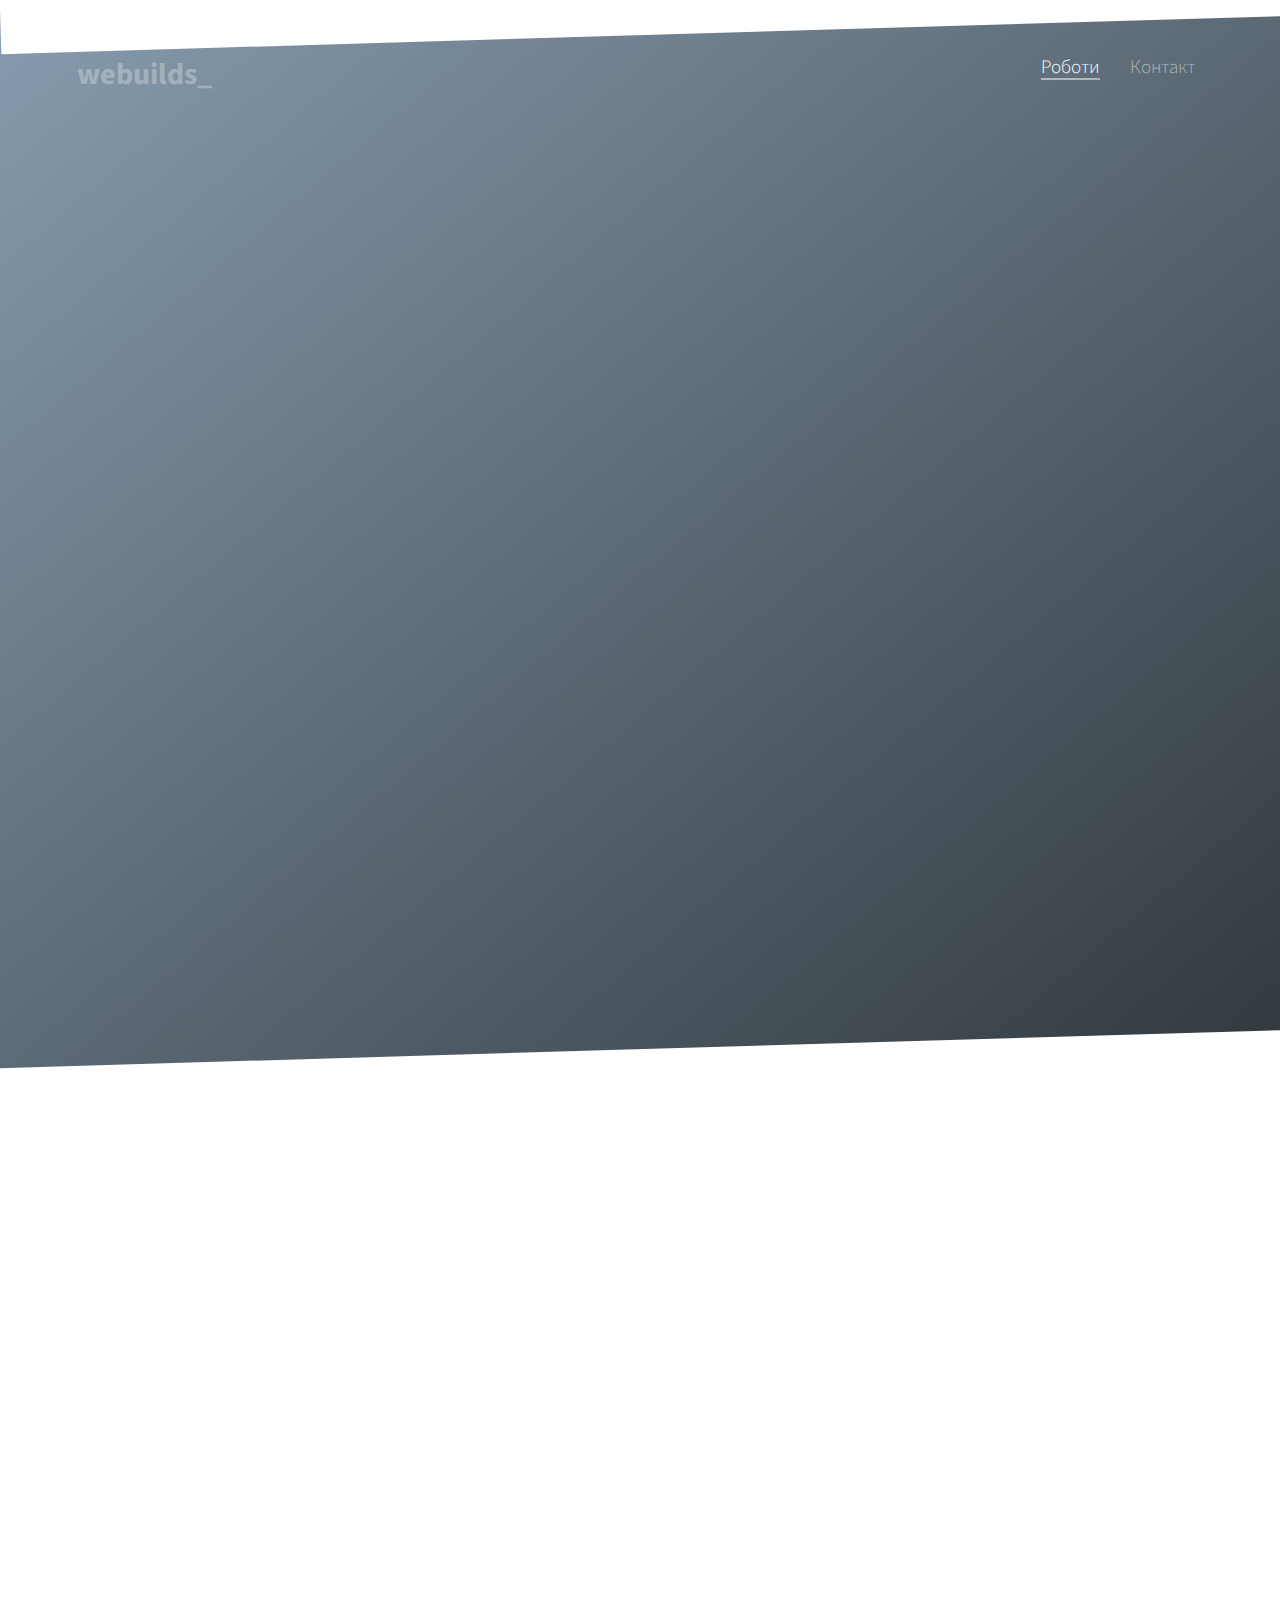
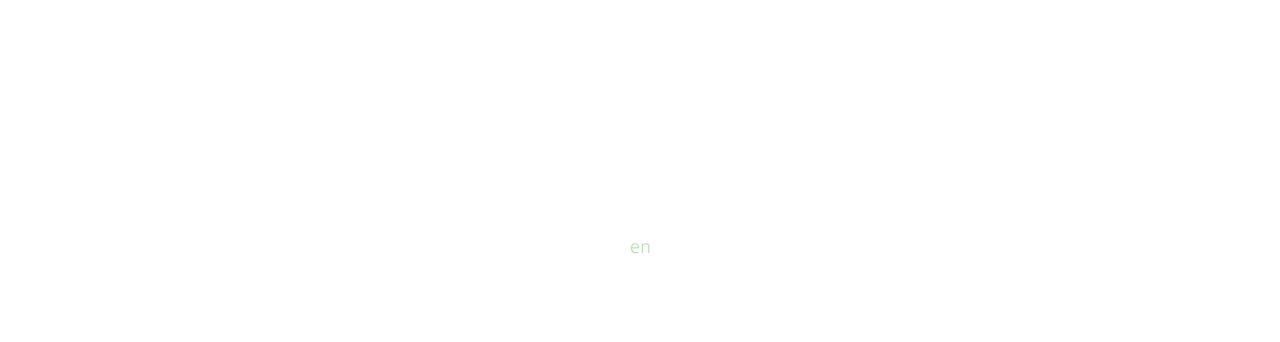
==== commit c3d59e3a: "n13" ====
--- a/index.html
+++ b/index.html
@@ -669,7 +669,7 @@
 				</div>
  -->
 				<div class="col-md-6 to-animate"> 
-					<h3>Контактна форма</h3>
+					<h3><b>Контактна форма</b><h3>
 
 					<form action="https://formspree.io/webuildsweb@gmail.com" method="POST">
 
--- a/css/style4.css
+++ b/css/style4.css
@@ -310,6 +310,13 @@
 .navbar-fixed-top .gradient-all {
     text-shadow: 0px 0px 0px rgba(173, 173, 173, 0.66);
     margin-top: -7px;
+}
+
+@media screen and (max-width: 768px) {
+.gradient-all {
+    text-shadow: 0px 0px 0px rgba(173, 173, 173, 0.66);
+    margin-top: -7px;
+}
 }
 	
 #fh5co-header.navbar-fixed-top {
@@ -873,12 +880,12 @@
   background-color: #A4D792;
   /* IE9, iOS 3.2+ */
   background-image: url([data-uri]);
-  background-image: -webkit-gradient(linear, 0% 0%, 100% 100%, color-stop(0, #21825c), color-stop(1, #a4d792));
+  background-image: -webkit-gradient(linear, 0% 0%, 100% 100%, color-stop(0, #879caf), color-stop(1, #31383c));
   /* Android 2.3 */
-  background-image: -webkit-linear-gradient(top left, #21825c 0%, #a4d792 100%);
+  background-image: -webkit-linear-gradient(top left, #879caf 0%, #31383c 100%);
   /* IE10+ */
-  background-image: linear-gradient(to bottom right, #21825c 0%, #a4d792 100%);
-  background-image: -ms-linear-gradient(top left, #21825c 0%, #a4d792 100%);
+  background-image: linear-gradient(to bottom right, #879caf 0%, #31383c 100%);
+  background-image: -ms-linear-gradient(top left, #879caf 0%, #31383c 100%);
 }
 #fh5co-work a {
   color: rgba(255, 255, 255, 0.5);
--- a/css/style4.css
+++ b/css/style4.css
@@ -310,6 +310,13 @@
 .navbar-fixed-top .gradient-all {
     text-shadow: 0px 0px 0px rgba(173, 173, 173, 0.66);
     margin-top: -7px;
+}
+
+@media screen and (max-width: 768px) {
+.gradient-all {
+    text-shadow: 0px 0px 0px rgba(173, 173, 173, 0.66);
+    margin-top: -7px;
+}
 }
 	
 #fh5co-header.navbar-fixed-top {
@@ -873,12 +880,12 @@
   background-color: #A4D792;
   /* IE9, iOS 3.2+ */
   background-image: url([data-uri]);
-  background-image: -webkit-gradient(linear, 0% 0%, 100% 100%, color-stop(0, #21825c), color-stop(1, #a4d792));
+  background-image: -webkit-gradient(linear, 0% 0%, 100% 100%, color-stop(0, #879caf), color-stop(1, #31383c));
   /* Android 2.3 */
-  background-image: -webkit-linear-gradient(top left, #21825c 0%, #a4d792 100%);
+  background-image: -webkit-linear-gradient(top left, #879caf 0%, #31383c 100%);
   /* IE10+ */
-  background-image: linear-gradient(to bottom right, #21825c 0%, #a4d792 100%);
-  background-image: -ms-linear-gradient(top left, #21825c 0%, #a4d792 100%);
+  background-image: linear-gradient(to bottom right, #879caf 0%, #31383c 100%);
+  background-image: -ms-linear-gradient(top left, #879caf 0%, #31383c 100%);
 }
 #fh5co-work a {
   color: rgba(255, 255, 255, 0.5);
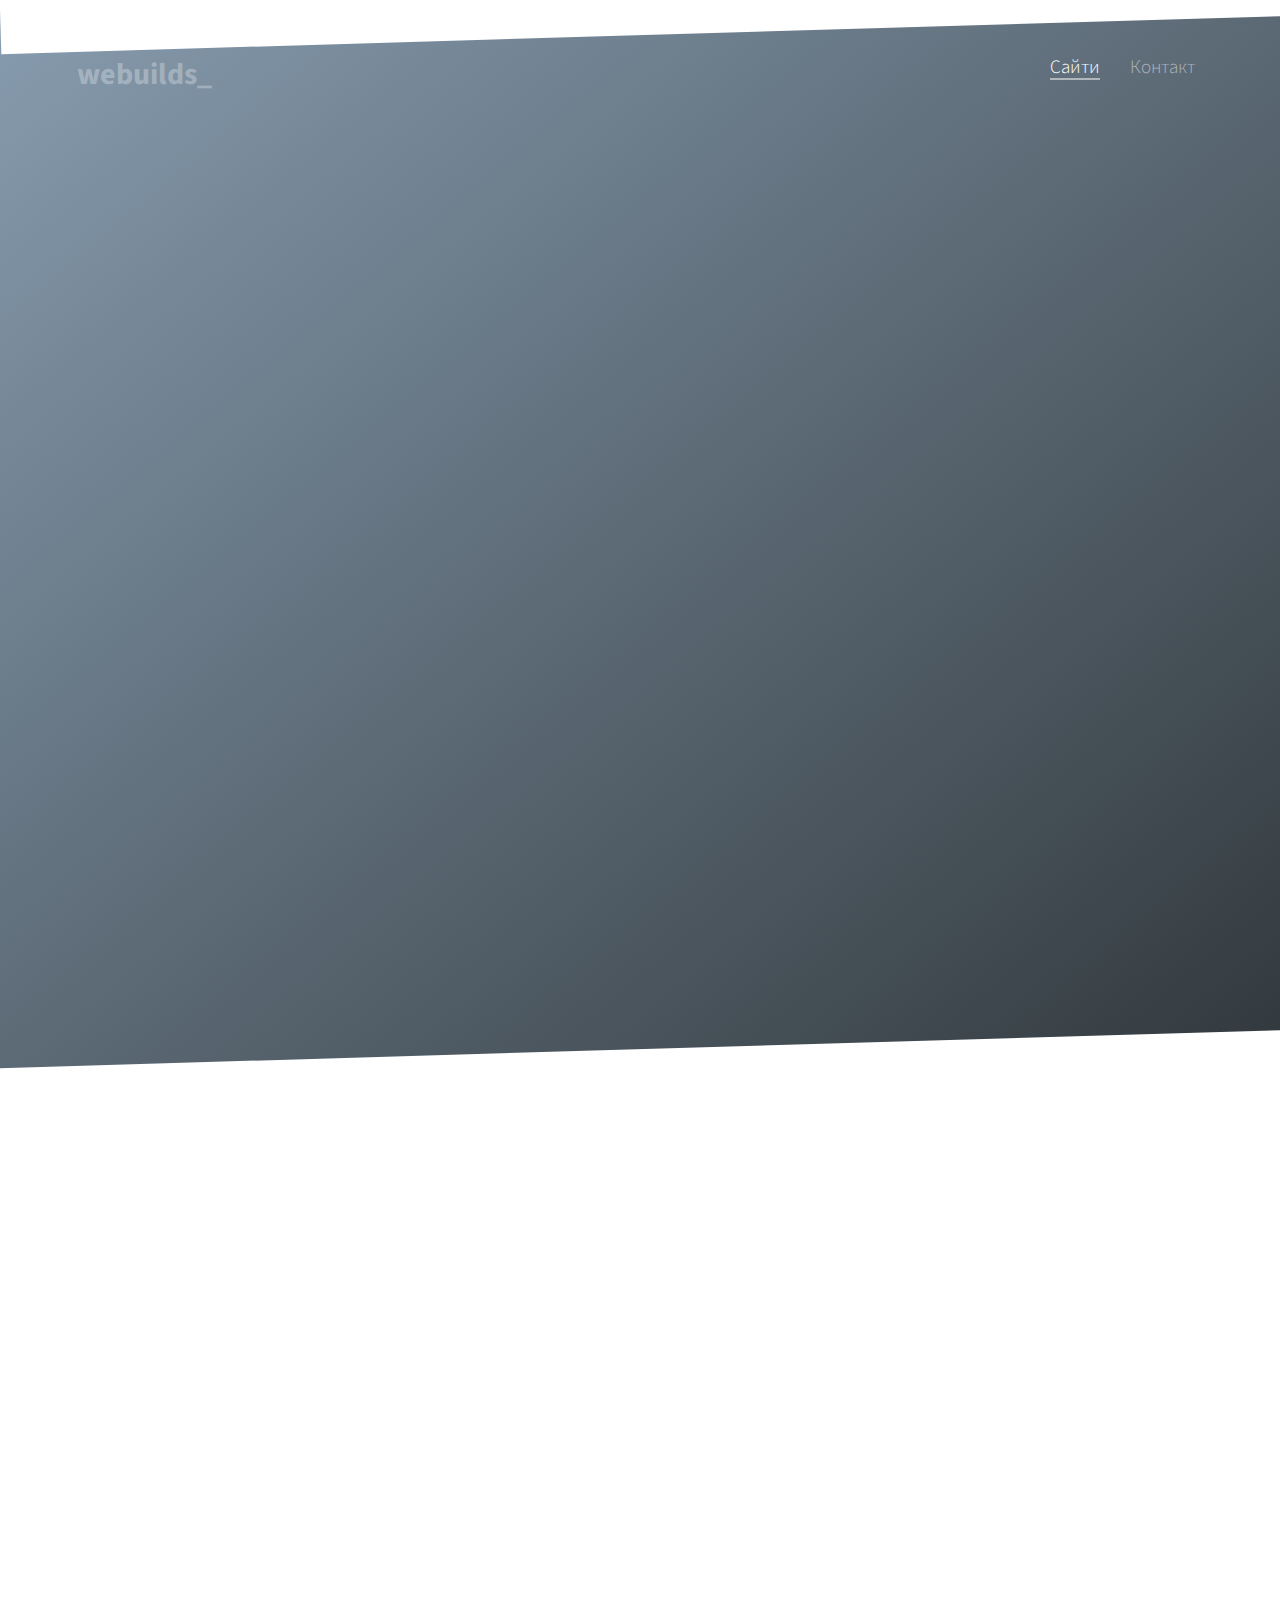
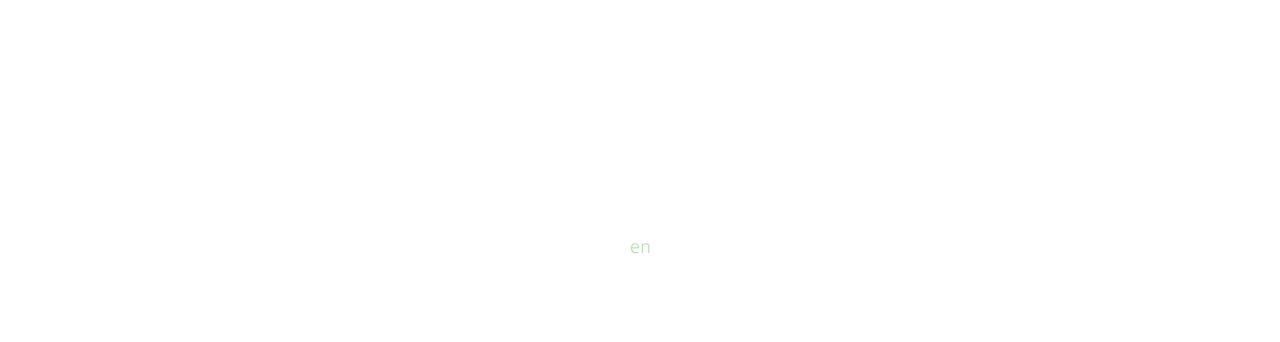
==== commit 03335efa: "т23" ====
--- a/index.html
+++ b/index.html
@@ -189,7 +189,7 @@
 		          <ul class="nav navbar-nav navbar-right">
 		          <!--  <li class="active"><a href="#" data-nav-section="home"><span>Home</span></a></li>
 					<li><a href="#" data-nav-section="start"><span>Start</span></a></li> -->
-		            <li><a href="#" data-nav-section="work"><span>Роботи</span></a></li>
+		            <li><a href="#" data-nav-section="work"><span>Сайти</span></a></li>
 		              <!--  <li><a href="#" data-nav-section="testimonials"><span>Testimonials</span></a></li>
 		            <li><a href="#" data-nav-section="services"><span>Services</span></a></li>
 		         <li><a href="#" data-nav-section="about"><span>About</span></a></li> -->
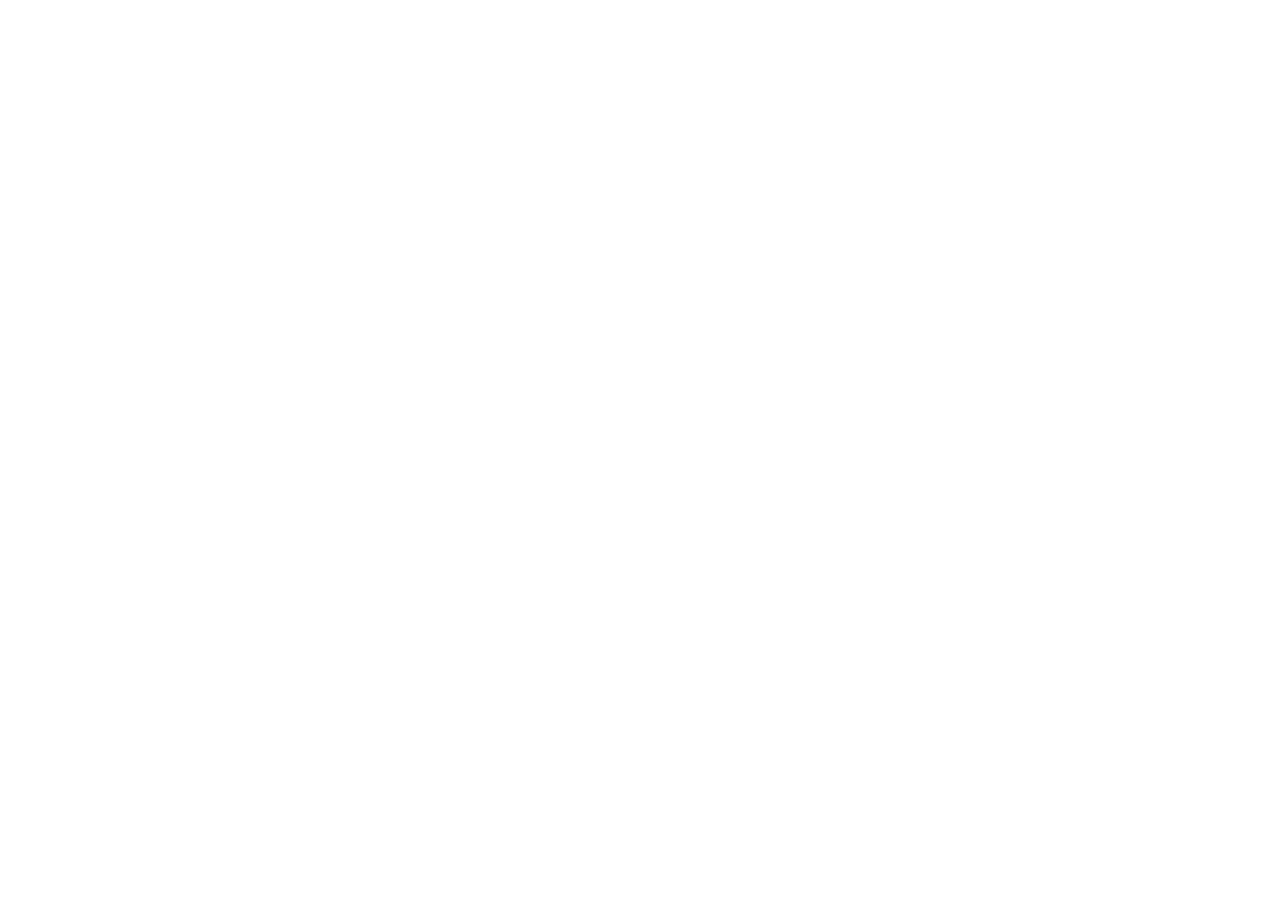
==== commit 4c04d1ec: "dd" ====
--- a/index.html
+++ b/index.html
@@ -1,5 +1,12 @@
+
+
+
+
 
 <!DOCTYPE html>
+<head>
+<meta http-equiv="refresh" content="0; url=https://buildweb.pp.ua/kontakty/" />
+</head>
 <!--[if lt IE 7]>      <html class="no-js lt-ie9 lt-ie8 lt-ie7"> <![endif]-->
 <!--[if IE 7]>         <html class="no-js lt-ie9 lt-ie8"> <![endif]-->
 <!--[if IE 8]>         <html class="no-js lt-ie9"> <![endif]-->
